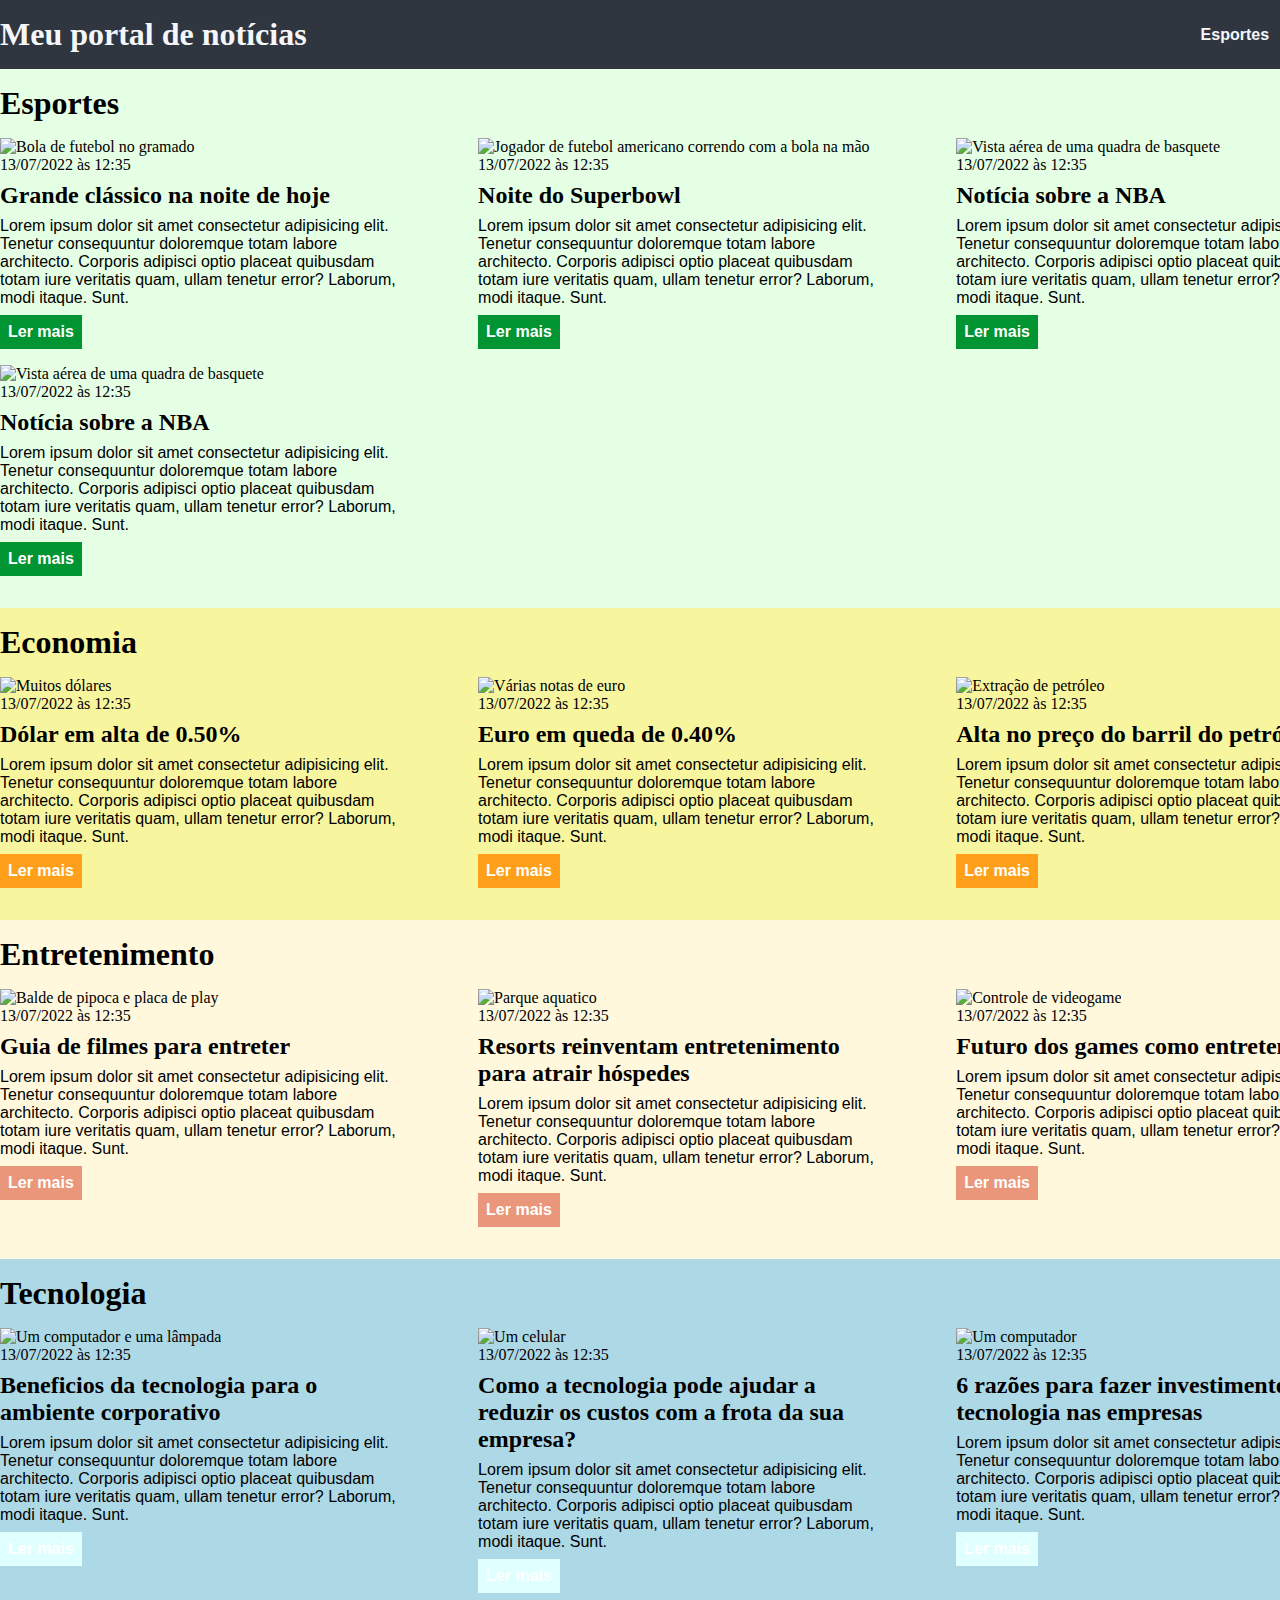
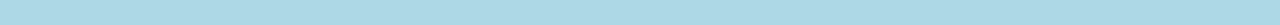
==== index.html @ 2c55f9af "exercicio_css" ====
<!DOCTYPE html>
<html lang="pt-BR">
<head>
    <meta charset="UTF-8">
    <meta http-equiv="X-UA-Compatible" content="IE=edge">
    <meta name="viewport" content="width=device-width, initial-scale=1.0">
    <title>Meu portal de notícias</title>
    <link rel="stylesheet" href="./main.css" />
</head>
<body>
    <header>
        <div class="container">
            <h1>Meu portal de notícias</h1>
        <nav>
            <ul>
                <li>
                    <a href="#sports" title="Ir para a seção de esportes">Esportes</a>
                </li>
                <li>
                    <a href="#economy" title="Ir para a seção de notícias">Economia</a>
                </li>
            </ul>
        </nav>
        </div>
    </header>
    <section id="sports">
        <div class="container">
            <h2>Esportes</h2>
        <div class="articles">
            <article>
                <img src="./imagens/futebol.jpg" alt="Bola de futebol no gramado" />
                <header>
                    <time class="creation-date">13/07/2022 às 12:35</time>
                </header>
                <h3>Grande clássico na noite de hoje</h3>
                <p>
                    Lorem ipsum dolor sit amet consectetur adipisicing elit. Tenetur consequuntur doloremque totam labore architecto. Corporis adipisci optio placeat quibusdam totam iure veritatis quam, ullam tenetur error? Laborum, modi itaque. Sunt.
                </p>
                <a href="#" title="Leia a notícia completa">Ler mais</a>
            </article>
            <article>
                <img src="./imagens/futebol-americano.jpg" alt="Jogador de futebol americano correndo com a bola na mão" />
                <header>
                    <time>13/07/2022 às 12:35</time>
                </header>
                <h3>Noite do Superbowl</h3>
                <p>
                    Lorem ipsum dolor sit amet consectetur adipisicing elit. Tenetur consequuntur doloremque totam labore architecto. Corporis adipisci optio placeat quibusdam totam iure veritatis quam, ullam tenetur error? Laborum, modi itaque. Sunt.
                </p>
                <a href="#" title="Leia a notícia completa">Ler mais</a>
            </article>
            <article>
                <img src="./imagens/basquete.jpg" title="Vista aérea de uma quadra de basquete" />
                <header>
                    <time>13/07/2022 às 12:35</time>
                </header>
                <h3>Notícia sobre a NBA</h3>
                <p>
                    Lorem ipsum dolor sit amet consectetur adipisicing elit. Tenetur consequuntur doloremque totam labore architecto. Corporis adipisci optio placeat quibusdam totam iure veritatis quam, ullam tenetur error? Laborum, modi itaque. Sunt.
                </p>
                <a href="#" title="Leia a notícia completa">Ler mais</a>
            </article>
            <article>
                <img src="./imagens/basquete.jpg" title="Vista aérea de uma quadra de basquete" />
                <header>
                    <time>13/07/2022 às 12:35</time>
                </header>
                <h3>Notícia sobre a NBA</h3>
                <p>
                    Lorem ipsum dolor sit amet consectetur adipisicing elit. Tenetur consequuntur doloremque totam labore architecto. Corporis adipisci optio placeat quibusdam totam iure veritatis quam, ullam tenetur error? Laborum, modi itaque. Sunt.
                </p>
                <a href="#" title="Leia a notícia completa">Ler mais</a>
            </article>
        </div>
        </div>
    </section>
    <section id="economy">
        <div class="container">
            <h2>Economia</h2>
        <div class="articles">
            <article>
                <img src="./imagens/dolares.jpg" alt="Muitos dólares" />
                <header>
                    <time>13/07/2022 às 12:35</time>
                </header>
                <h3>Dólar em alta de 0.50%</h3>
                <p>
                    Lorem ipsum dolor sit amet consectetur adipisicing elit. Tenetur consequuntur doloremque totam labore architecto. Corporis adipisci optio placeat quibusdam totam iure veritatis quam, ullam tenetur error? Laborum, modi itaque. Sunt.
                </p>
                <a href="#" title="Leia a notícia completa">Ler mais</a>
            </article>
            <article>
                <img src="./imagens/euro.jpg" alt="Várias notas de euro" />
                <header>
                    <time>13/07/2022 às 12:35</time>
                </header>
                <h3>Euro em queda de 0.40%</h3>
                <p>
                    Lorem ipsum dolor sit amet consectetur adipisicing elit. Tenetur consequuntur doloremque totam labore architecto. Corporis adipisci optio placeat quibusdam totam iure veritatis quam, ullam tenetur error? Laborum, modi itaque. Sunt.
                </p>
                <a href="#" title="Leia a notícia completa">Ler mais</a>
            </article>
            <article>
                <img src="./imagens/petroleo.jpg" alt="Extração de petróleo" />
                <header>
                    <time>13/07/2022 às 12:35</time>
                </header>
                <h3>Alta no preço do barril do petróleo</h3>
                <p>
                    Lorem ipsum dolor sit amet consectetur adipisicing elit. Tenetur consequuntur doloremque totam labore architecto. Corporis adipisci optio placeat quibusdam totam iure veritatis quam, ullam tenetur error? Laborum, modi itaque. Sunt.
                </p>
                <a href="#" title="Leia a notícia completa">Ler mais</a>
            </article>
        </div>
        </div>
    </section>
    <section id="entertainment">
        <div class="container">
            <h2>Entretenimento</h2>
        <div class="articles">
            <article>
                <img src="https://thumbs.dreamstime.com/b/filme-industria-do-%C3%B3cio-3501653.jpg" alt="Balde de pipoca e placa de play" />
                <header>
                    <time>13/07/2022 às 12:35</time>
                </header>
                <h3>Guia de filmes para entreter</h3>
                <p>
                    Lorem ipsum dolor sit amet consectetur adipisicing elit. Tenetur consequuntur doloremque totam labore architecto. Corporis adipisci optio placeat quibusdam totam iure veritatis quam, ullam tenetur error? Laborum, modi itaque. Sunt.
                </p>
                <a href="#" title="Leia a notícia completa">Ler mais</a>
            </article>
            <article>
                <img src="https://cdn2.revistahoteis.com.br/wp-content/uploads/2022/07/Foto-1-Waterslide.jpg" alt="Parque aquatico" />
                <header>
                    <time>13/07/2022 às 12:35</time>
                </header>
                <h3>Resorts reinventam entretenimento para atrair hóspedes</h3>
                <p>
                    Lorem ipsum dolor sit amet consectetur adipisicing elit. Tenetur consequuntur doloremque totam labore architecto. Corporis adipisci optio placeat quibusdam totam iure veritatis quam, ullam tenetur error? Laborum, modi itaque. Sunt.
                </p>
                <a href="#" title="Leia a notícia completa">Ler mais</a>
            </article>
            <article>
                <img src="https://www.engeplus.com.br/cache/noticia/0171/0171437/o-futuro-dos-games-como-entretenimento-os-jogos-nao-estao-apenas-aqui-e-agora.jpg?t=20220117112416" alt="Controle de videogame" />
                <header>
                    <time>13/07/2022 às 12:35</time>
                </header>
                <h3>Futuro dos games como entretenimento</h3>
                <p>
                    Lorem ipsum dolor sit amet consectetur adipisicing elit. Tenetur consequuntur doloremque totam labore architecto. Corporis adipisci optio placeat quibusdam totam iure veritatis quam, ullam tenetur error? Laborum, modi itaque. Sunt.
                </p>
                <a href="#" title="Leia a notícia completa">Ler mais</a>
            </article>
        </div>
        </div>
    </section>
    <section id="technology">
        <div class="container">
            <h2>Tecnologia</h2>
        <div class="articles">
            <article>
                <img src="https://cdn2.revistahoteis.com.br/wp-content/uploads/2022/07/Foto-1-Waterslide.jpg" alt="Um computador e uma lâmpada" />
                <header>
                    <time>13/07/2022 às 12:35</time>
                </header>
                <h3>Beneficios da tecnologia para o ambiente corporativo</h3>
                <p>
                    Lorem ipsum dolor sit amet consectetur adipisicing elit. Tenetur consequuntur doloremque totam labore architecto. Corporis adipisci optio placeat quibusdam totam iure veritatis quam, ullam tenetur error? Laborum, modi itaque. Sunt.
                </p>
                <a href="#" title="Leia a notícia completa">Ler mais</a>
            </article>
            <article>
                <img src="https://revlocfrotas.com/wp-content/uploads/2020/10/Soluc%CC%A7o%CC%83es-de-Tecnologia-da-Informac%CC%A7a%CC%83o-1080x675-1.jpg" alt="Um celular" />
                <header>
                    <time>13/07/2022 às 12:35</time>
                </header>
                <h3>Como a tecnologia pode ajudar a reduzir os custos com a frota da sua empresa?</h3>
                <p>
                    Lorem ipsum dolor sit amet consectetur adipisicing elit. Tenetur consequuntur doloremque totam labore architecto. Corporis adipisci optio placeat quibusdam totam iure veritatis quam, ullam tenetur error? Laborum, modi itaque. Sunt.
                </p>
                <a href="#" title="Leia a notícia completa">Ler mais</a>
            </article>
            <article>
                <img src="https://www.siteware.com.br/wp-content/webp-express/webp-images/doc-root/wp-content/uploads/2019/04/investimento-tecnologia-empresas.jpg.webp" alt="Um computador" />
                <header>
                    <time>13/07/2022 às 12:35</time>
                </header>
                <h3>6 razões para fazer investimento em tecnologia nas empresas</h3>
                <p>
                    Lorem ipsum dolor sit amet consectetur adipisicing elit. Tenetur consequuntur doloremque totam labore architecto. Corporis adipisci optio placeat quibusdam totam iure veritatis quam, ullam tenetur error? Laborum, modi itaque. Sunt.
                </p>
                <a href="#" title="Leia a notícia completa">Ler mais</a>
            </article>
        </div>
        </div>
    </section>
</body>
</html>
---- main.css ----
* {
    box-sizing: border-box;
    margin: 0;
    padding: 0;
}

body > header {
    background-color: #2f3640;
    padding: 16px 0;
    color: #f5f6fa;
}

header .container {
    display: flex;
    align-items: center;
    justify-content: space-between;
}

header li {
    display: inline;
    font-family:Arial, Helvetica, sans-serif;
    font-weight: bold;
    margin-left: 16px;
}

header li a {
    color: #f5f6fa;
    text-decoration: none;
}

.container {
    width: 1366px;
    margin: 0 auto;
}

.articles {
    display: flex;
    flex-wrap: wrap;
    justify-content: space-between;
}

.articles article img {
    /*height: 180px; */
    width: 100%;
}

.articles article {
    width: 30%;
}

section {
   padding: 16px 0; 
}

section h2,
.articles article {
    margin-bottom: 16px;
}

.articles article h3 {
    margin-top: 8px;
    margin-bottom: 8px;
}

.articles article a {
    background-color: #0000ff;
    color: #fff;
    padding: 8px;
    display: inline-block;
    text-decoration: none;
    font-weight: bold;
    margin-top: 8px;
}

.articles article a:hover {
    text-decoration: underline;
} 

.articles article p,
.articles article a {
    font-family: Arial, Helvetica, sans-serif;
}

.articles article h3 {
    font-size: 24px;
}

section h2 {
    font-size: 32px;
}

#sports {
    background-color: rgba(0, 255, 0, 0.1);
}

#sports .articles article a {
    background-color: #009432;
}

#economy {
    background-color: #f8f59f;
}

#economy .articles article a {
    background-color: #ff9f1a;
}

#entertainment {
    background-color: #fff8dc;
}

#entertainment .articles article a {
    background-color: rgba(233, 150, 122, 1);
}

#technology {
    background-color: #add8e6;
}

#technology .articles article a {
    background-color: rgba(224, 255, 255, 1);
}
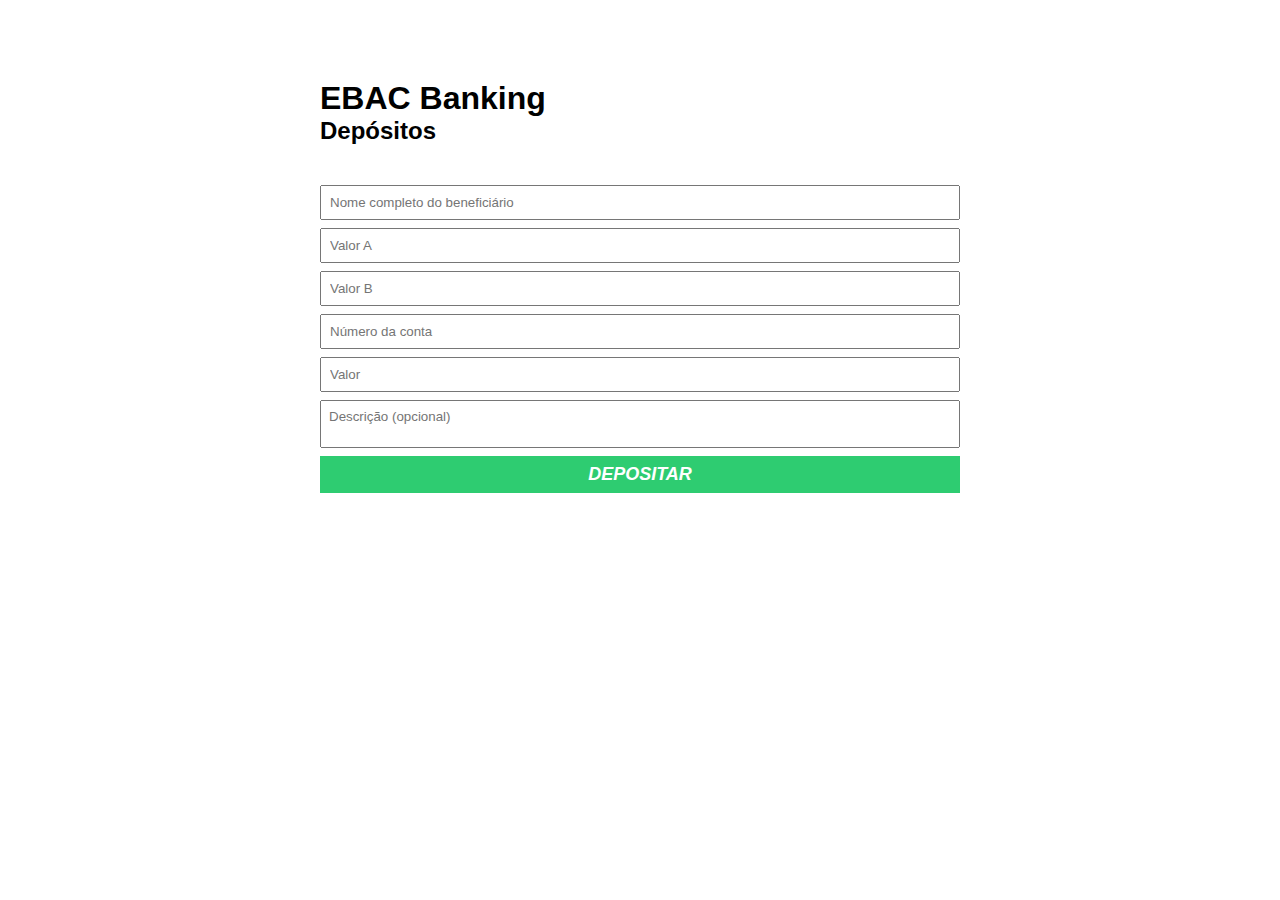
==== commit a79bd921: "exercicio_html_js" ====
--- a/index.html
+++ b/index.html
@@ -4,195 +4,27 @@
     <meta charset="UTF-8">
     <meta http-equiv="X-UA-Compatible" content="IE=edge">
     <meta name="viewport" content="width=device-width, initial-scale=1.0">
-    <title>Meu portal de notícias</title>
+    <title>HTML com JS</title>
     <link rel="stylesheet" href="./main.css" />
 </head>
 <body>
-    <header>
-        <div class="container">
-            <h1>Meu portal de notícias</h1>
-        <nav>
-            <ul>
-                <li>
-                    <a href="#sports" title="Ir para a seção de esportes">Esportes</a>
-                </li>
-                <li>
-                    <a href="#economy" title="Ir para a seção de notícias">Economia</a>
-                </li>
-            </ul>
-        </nav>
-        </div>
-    </header>
-    <section id="sports">
-        <div class="container">
-            <h2>Esportes</h2>
-        <div class="articles">
-            <article>
-                <img src="./imagens/futebol.jpg" alt="Bola de futebol no gramado" />
-                <header>
-                    <time class="creation-date">13/07/2022 às 12:35</time>
-                </header>
-                <h3>Grande clássico na noite de hoje</h3>
-                <p>
-                    Lorem ipsum dolor sit amet consectetur adipisicing elit. Tenetur consequuntur doloremque totam labore architecto. Corporis adipisci optio placeat quibusdam totam iure veritatis quam, ullam tenetur error? Laborum, modi itaque. Sunt.
-                </p>
-                <a href="#" title="Leia a notícia completa">Ler mais</a>
-            </article>
-            <article>
-                <img src="./imagens/futebol-americano.jpg" alt="Jogador de futebol americano correndo com a bola na mão" />
-                <header>
-                    <time>13/07/2022 às 12:35</time>
-                </header>
-                <h3>Noite do Superbowl</h3>
-                <p>
-                    Lorem ipsum dolor sit amet consectetur adipisicing elit. Tenetur consequuntur doloremque totam labore architecto. Corporis adipisci optio placeat quibusdam totam iure veritatis quam, ullam tenetur error? Laborum, modi itaque. Sunt.
-                </p>
-                <a href="#" title="Leia a notícia completa">Ler mais</a>
-            </article>
-            <article>
-                <img src="./imagens/basquete.jpg" title="Vista aérea de uma quadra de basquete" />
-                <header>
-                    <time>13/07/2022 às 12:35</time>
-                </header>
-                <h3>Notícia sobre a NBA</h3>
-                <p>
-                    Lorem ipsum dolor sit amet consectetur adipisicing elit. Tenetur consequuntur doloremque totam labore architecto. Corporis adipisci optio placeat quibusdam totam iure veritatis quam, ullam tenetur error? Laborum, modi itaque. Sunt.
-                </p>
-                <a href="#" title="Leia a notícia completa">Ler mais</a>
-            </article>
-            <article>
-                <img src="./imagens/basquete.jpg" title="Vista aérea de uma quadra de basquete" />
-                <header>
-                    <time>13/07/2022 às 12:35</time>
-                </header>
-                <h3>Notícia sobre a NBA</h3>
-                <p>
-                    Lorem ipsum dolor sit amet consectetur adipisicing elit. Tenetur consequuntur doloremque totam labore architecto. Corporis adipisci optio placeat quibusdam totam iure veritatis quam, ullam tenetur error? Laborum, modi itaque. Sunt.
-                </p>
-                <a href="#" title="Leia a notícia completa">Ler mais</a>
-            </article>
-        </div>
-        </div>
-    </section>
-    <section id="economy">
-        <div class="container">
-            <h2>Economia</h2>
-        <div class="articles">
-            <article>
-                <img src="./imagens/dolares.jpg" alt="Muitos dólares" />
-                <header>
-                    <time>13/07/2022 às 12:35</time>
-                </header>
-                <h3>Dólar em alta de 0.50%</h3>
-                <p>
-                    Lorem ipsum dolor sit amet consectetur adipisicing elit. Tenetur consequuntur doloremque totam labore architecto. Corporis adipisci optio placeat quibusdam totam iure veritatis quam, ullam tenetur error? Laborum, modi itaque. Sunt.
-                </p>
-                <a href="#" title="Leia a notícia completa">Ler mais</a>
-            </article>
-            <article>
-                <img src="./imagens/euro.jpg" alt="Várias notas de euro" />
-                <header>
-                    <time>13/07/2022 às 12:35</time>
-                </header>
-                <h3>Euro em queda de 0.40%</h3>
-                <p>
-                    Lorem ipsum dolor sit amet consectetur adipisicing elit. Tenetur consequuntur doloremque totam labore architecto. Corporis adipisci optio placeat quibusdam totam iure veritatis quam, ullam tenetur error? Laborum, modi itaque. Sunt.
-                </p>
-                <a href="#" title="Leia a notícia completa">Ler mais</a>
-            </article>
-            <article>
-                <img src="./imagens/petroleo.jpg" alt="Extração de petróleo" />
-                <header>
-                    <time>13/07/2022 às 12:35</time>
-                </header>
-                <h3>Alta no preço do barril do petróleo</h3>
-                <p>
-                    Lorem ipsum dolor sit amet consectetur adipisicing elit. Tenetur consequuntur doloremque totam labore architecto. Corporis adipisci optio placeat quibusdam totam iure veritatis quam, ullam tenetur error? Laborum, modi itaque. Sunt.
-                </p>
-                <a href="#" title="Leia a notícia completa">Ler mais</a>
-            </article>
-        </div>
-        </div>
-    </section>
-    <section id="entertainment">
-        <div class="container">
-            <h2>Entretenimento</h2>
-        <div class="articles">
-            <article>
-                <img src="https://thumbs.dreamstime.com/b/filme-industria-do-%C3%B3cio-3501653.jpg" alt="Balde de pipoca e placa de play" />
-                <header>
-                    <time>13/07/2022 às 12:35</time>
-                </header>
-                <h3>Guia de filmes para entreter</h3>
-                <p>
-                    Lorem ipsum dolor sit amet consectetur adipisicing elit. Tenetur consequuntur doloremque totam labore architecto. Corporis adipisci optio placeat quibusdam totam iure veritatis quam, ullam tenetur error? Laborum, modi itaque. Sunt.
-                </p>
-                <a href="#" title="Leia a notícia completa">Ler mais</a>
-            </article>
-            <article>
-                <img src="https://cdn2.revistahoteis.com.br/wp-content/uploads/2022/07/Foto-1-Waterslide.jpg" alt="Parque aquatico" />
-                <header>
-                    <time>13/07/2022 às 12:35</time>
-                </header>
-                <h3>Resorts reinventam entretenimento para atrair hóspedes</h3>
-                <p>
-                    Lorem ipsum dolor sit amet consectetur adipisicing elit. Tenetur consequuntur doloremque totam labore architecto. Corporis adipisci optio placeat quibusdam totam iure veritatis quam, ullam tenetur error? Laborum, modi itaque. Sunt.
-                </p>
-                <a href="#" title="Leia a notícia completa">Ler mais</a>
-            </article>
-            <article>
-                <img src="https://www.engeplus.com.br/cache/noticia/0171/0171437/o-futuro-dos-games-como-entretenimento-os-jogos-nao-estao-apenas-aqui-e-agora.jpg?t=20220117112416" alt="Controle de videogame" />
-                <header>
-                    <time>13/07/2022 às 12:35</time>
-                </header>
-                <h3>Futuro dos games como entretenimento</h3>
-                <p>
-                    Lorem ipsum dolor sit amet consectetur adipisicing elit. Tenetur consequuntur doloremque totam labore architecto. Corporis adipisci optio placeat quibusdam totam iure veritatis quam, ullam tenetur error? Laborum, modi itaque. Sunt.
-                </p>
-                <a href="#" title="Leia a notícia completa">Ler mais</a>
-            </article>
-        </div>
-        </div>
-    </section>
-    <section id="technology">
-        <div class="container">
-            <h2>Tecnologia</h2>
-        <div class="articles">
-            <article>
-                <img src="https://cdn2.revistahoteis.com.br/wp-content/uploads/2022/07/Foto-1-Waterslide.jpg" alt="Um computador e uma lâmpada" />
-                <header>
-                    <time>13/07/2022 às 12:35</time>
-                </header>
-                <h3>Beneficios da tecnologia para o ambiente corporativo</h3>
-                <p>
-                    Lorem ipsum dolor sit amet consectetur adipisicing elit. Tenetur consequuntur doloremque totam labore architecto. Corporis adipisci optio placeat quibusdam totam iure veritatis quam, ullam tenetur error? Laborum, modi itaque. Sunt.
-                </p>
-                <a href="#" title="Leia a notícia completa">Ler mais</a>
-            </article>
-            <article>
-                <img src="https://revlocfrotas.com/wp-content/uploads/2020/10/Soluc%CC%A7o%CC%83es-de-Tecnologia-da-Informac%CC%A7a%CC%83o-1080x675-1.jpg" alt="Um celular" />
-                <header>
-                    <time>13/07/2022 às 12:35</time>
-                </header>
-                <h3>Como a tecnologia pode ajudar a reduzir os custos com a frota da sua empresa?</h3>
-                <p>
-                    Lorem ipsum dolor sit amet consectetur adipisicing elit. Tenetur consequuntur doloremque totam labore architecto. Corporis adipisci optio placeat quibusdam totam iure veritatis quam, ullam tenetur error? Laborum, modi itaque. Sunt.
-                </p>
-                <a href="#" title="Leia a notícia completa">Ler mais</a>
-            </article>
-            <article>
-                <img src="https://www.siteware.com.br/wp-content/webp-express/webp-images/doc-root/wp-content/uploads/2019/04/investimento-tecnologia-empresas.jpg.webp" alt="Um computador" />
-                <header>
-                    <time>13/07/2022 às 12:35</time>
-                </header>
-                <h3>6 razões para fazer investimento em tecnologia nas empresas</h3>
-                <p>
-                    Lorem ipsum dolor sit amet consectetur adipisicing elit. Tenetur consequuntur doloremque totam labore architecto. Corporis adipisci optio placeat quibusdam totam iure veritatis quam, ullam tenetur error? Laborum, modi itaque. Sunt.
-                </p>
-                <a href="#" title="Leia a notícia completa">Ler mais</a>
-            </article>
-        </div>
-        </div>
-    </section>
+    <div class="container">
+        <h1>EBAC Banking</h1>
+        <h2>Depósitos</h2>
+        <form id="form-deposito">
+            <input type="text" id="nome-beneficiario" required placeholder="Nome completo do beneficiário" />
+            <p class="error-message" >
+                O nome precisa ser completo
+            </p>
+            <input type="number" id="valor-A" required placeholder="Valor A" />
+            <input type="number" id="valor-B" required placeholder="Valor B" />
+            <input type="number" id="numero-conta" required placeholder="Número da conta" />
+            <input type="number" id="valor-deposito" required placeholder="Valor" />
+            <textarea placeholder="Descrição (opcional)" id="descricao"></textarea>
+            <button id="btn-depositar" type="submit">Depositar</button>
+        </form>
+        <p class="success-message"></p>
+    </div>
+    <script src="./main.js"></script>
 </body>
 </html>--- a/main.css
+++ b/main.css
@@ -1,122 +1,64 @@
 * {
-    box-sizing: border-box;
     margin: 0;
     padding: 0;
+    box-sizing: border-box;
+    font-family: sans-serif;
 }
 
-body > header {
-    background-color: #2f3640;
-    padding: 16px 0;
-    color: #f5f6fa;
-}
-
-header .container {
-    display: flex;
-    align-items: center;
-    justify-content: space-between;
-}
-
-header li {
-    display: inline;
-    font-family:Arial, Helvetica, sans-serif;
-    font-weight: bold;
-    margin-left: 16px;
-}
-
-header li a {
-    color: #f5f6fa;
-    text-decoration: none;
+body {
 }
 
 .container {
-    width: 1366px;
-    margin: 0 auto;
-}
-
-.articles {
-    display: flex;
-    flex-wrap: wrap;
-    justify-content: space-between;
-}
-
-.articles article img {
-    /*height: 180px; */
+    margin: 80px auto;
+    max-width: 640px;
     width: 100%;
 }
 
-.articles article {
-    width: 30%;
+form {
+    margin-top: 40px;
 }
 
-section {
-   padding: 16px 0; 
+input, textarea, button {
+    display: block;
+    padding: 8px;
+    margin-bottom: 8px;
+    width: 100%;
+    resize: none;
 }
 
-section h2,
-.articles article {
-    margin-bottom: 16px;
+button {
+    background-color: #2ecc71;
+    border: none;
+    text-transform: uppercase;
+    color: #fff;
+    font-weight: bold;
+    font-size: 18px;
+    font-style: italic;
+    cursor: pointer;
 }
 
-.articles article h3 {
-    margin-top: 8px;
-    margin-bottom: 8px;
+button:hover {
+    background-color: #27ae60;
 }
 
-.articles article a {
-    background-color: #0000ff;
+.success-message {
+    background-color: #27ae60;
+    padding: 16px;
     color: #fff;
-    padding: 8px;
-    display: inline-block;
-    text-decoration: none;
-    font-weight: bold;
-    margin-top: 8px;
+    display: none;
 }
 
-.articles article a:hover {
-    text-decoration: underline;
-} 
-
-.articles article p,
-.articles article a {
-    font-family: Arial, Helvetica, sans-serif;
+.error-message {
+    font-size: 12px;
+    padding: 8px;
+    background-color: #ff0000;
+    color: #fff;
+    margin-bottom: 8px;
+    display: none;
 }
 
-.articles article h3 {
-    font-size: 24px;
-}
-
-section h2 {
-    font-size: 32px;
-}
-
-#sports {
-    background-color: rgba(0, 255, 0, 0.1);
-}
-
-#sports .articles article a {
-    background-color: #009432;
-}
-
-#economy {
-    background-color: #f8f59f;
-}
-
-#economy .articles article a {
-    background-color: #ff9f1a;
-}
-
-#entertainment {
-    background-color: #fff8dc;
-}
-
-#entertainment .articles article a {
-    background-color: rgba(233, 150, 122, 1);
-}
-
-#technology {
-    background-color: #add8e6;
-}
-
-#technology .articles article a {
-    background-color: rgba(224, 255, 255, 1);
+input.error {
+    color: #ff0000;
+    border-color: #ff0000;
+    outline-color: #ff0000;
 }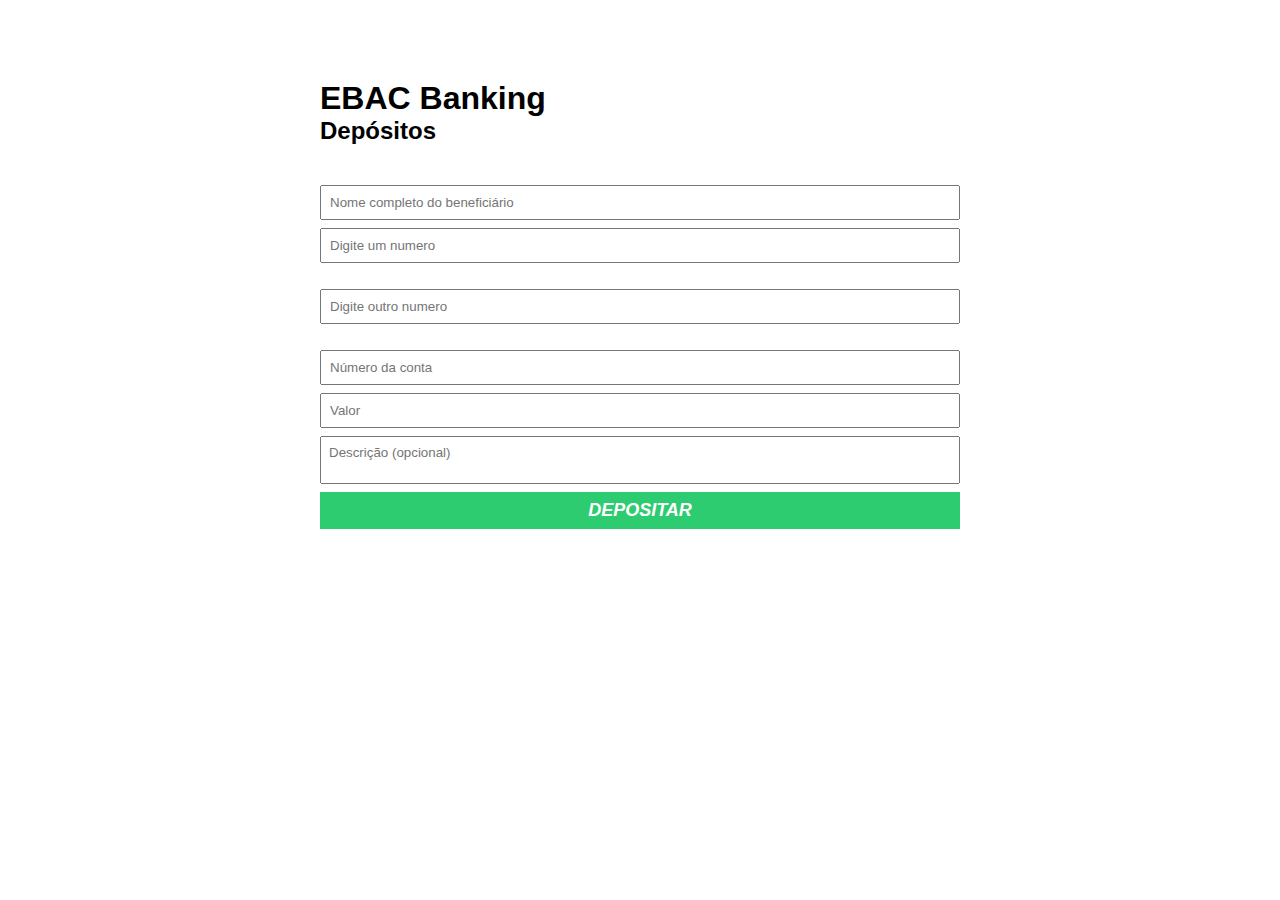
==== commit 521c6af4: "exercicio_html_js" ====
--- a/index.html
+++ b/index.html
@@ -16,12 +16,13 @@
             <p class="error-message" >
                 O nome precisa ser completo
             </p>
-            <input type="number" id="valor-A" required placeholder="Valor A" />
-            <input type="number" id="valor-B" required placeholder="Valor B" />
+            <input required placeholder="Digite um numero" type="number" name="campoA" id="numbera"> <br>
+            <input required placeholder="Digite outro numero" type="number" name="campoB" id="numberb"> <br>
             <input type="number" id="numero-conta" required placeholder="Número da conta" />
             <input type="number" id="valor-deposito" required placeholder="Valor" />
             <textarea placeholder="Descrição (opcional)" id="descricao"></textarea>
-            <button id="btn-depositar" type="submit">Depositar</button>
+            <button id="btn-depositar" type="submit" value="calcular" onclick="calcular0">Depositar</button>
+            <p id="res"></p>
         </form>
         <p class="success-message"></p>
     </div>
--- a/main.css
+++ b/main.css
@@ -3,9 +3,6 @@
     padding: 0;
     box-sizing: border-box;
     font-family: sans-serif;
-}
-
-body {
 }
 
 .container {
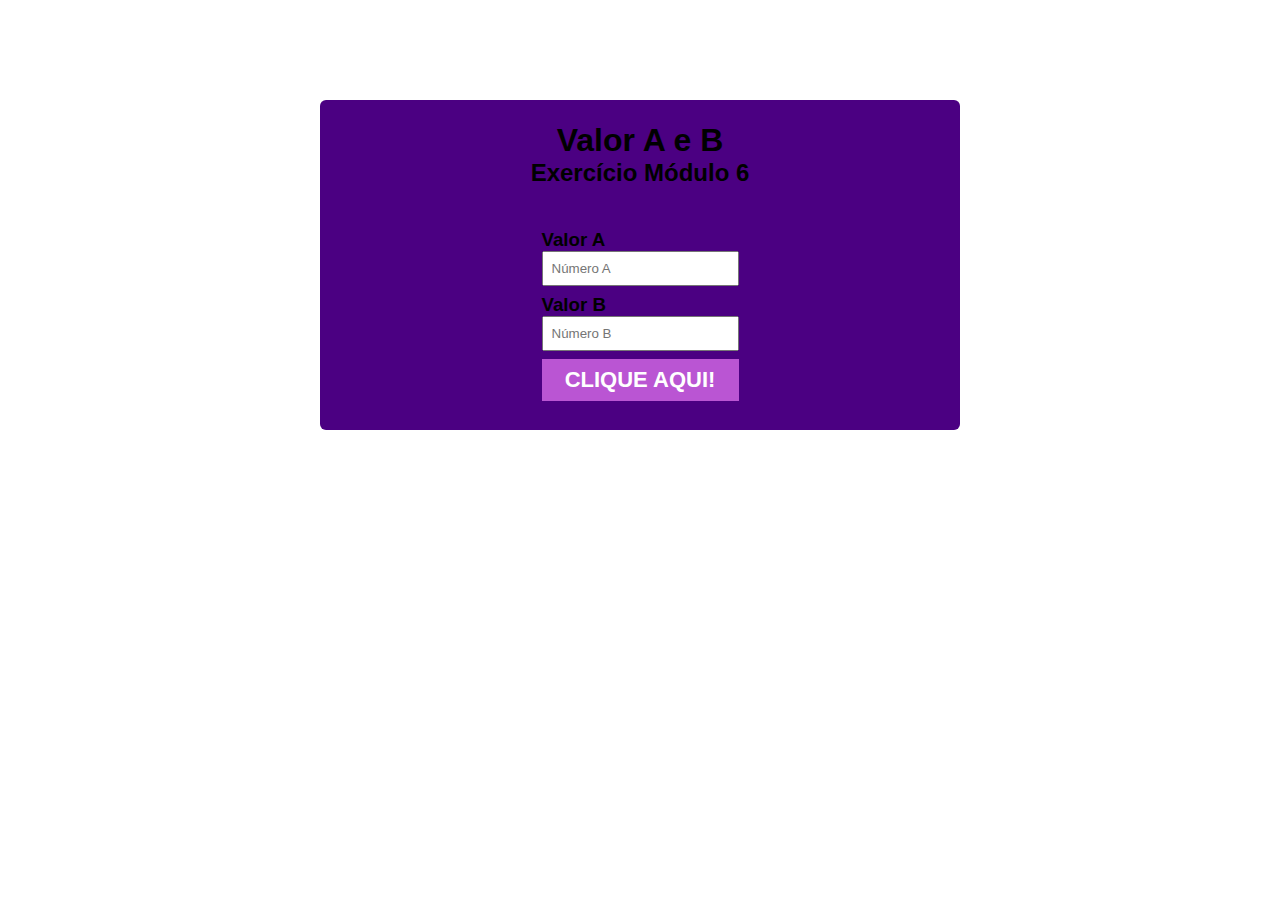
==== commit 7162d769: "exercicio_html_js" ====
--- a/index.html
+++ b/index.html
@@ -1,31 +1,36 @@
 <!DOCTYPE html>
-<html lang="pt-BR">
+<html lang="en">
 <head>
     <meta charset="UTF-8">
     <meta http-equiv="X-UA-Compatible" content="IE=edge">
     <meta name="viewport" content="width=device-width, initial-scale=1.0">
-    <title>HTML com JS</title>
-    <link rel="stylesheet" href="./main.css" />
+    <link rel="stylesheet" href="./main.css" >
+
+    <title>Exercício Módulo 6</title>
 </head>
 <body>
+
     <div class="container">
-        <h1>EBAC Banking</h1>
-        <h2>Depósitos</h2>
-        <form id="form-deposito">
-            <input type="text" id="nome-beneficiario" required placeholder="Nome completo do beneficiário" />
-            <p class="error-message" >
-                O nome precisa ser completo
-            </p>
-            <input required placeholder="Digite um numero" type="number" name="campoA" id="numbera"> <br>
-            <input required placeholder="Digite outro numero" type="number" name="campoB" id="numberb"> <br>
-            <input type="number" id="numero-conta" required placeholder="Número da conta" />
-            <input type="number" id="valor-deposito" required placeholder="Valor" />
-            <textarea placeholder="Descrição (opcional)" id="descricao"></textarea>
-            <button id="btn-depositar" type="submit" value="calcular" onclick="calcular0">Depositar</button>
-            <p id="res"></p>
-        </form>
-        <p class="success-message"></p>
+
+        <section class="dashb" id="dashb">
+
+            <h1>Valor A e B </h1>
+            <h2>Exercício Módulo 6</h2>
+            <form id="f-d">
+              <h3>Valor A</h3>
+                <input type="number" id="a" required placeholder="Número A" />
+                <h3>Valor B</h3>
+                <input type="number" id="b" required placeholder="Número B" />
+      
+                <button id="btn-depositar" type="submit">Clique Aqui!</button>
+            </form>
+
+        </section>
+ 
     </div>
+
+
+
     <script src="./main.js"></script>
 </body>
 </html>--- a/main.css
+++ b/main.css
@@ -1,18 +1,30 @@
 * {
+    font-family: Arial, Helvetica, sans-serif;
     margin: 0;
     padding: 0;
     box-sizing: border-box;
-    font-family: sans-serif;
 }
 
 .container {
-    margin: 80px auto;
+    margin: 100px auto;
     max-width: 640px;
     width: 100%;
 }
 
+.dashb {
+    width: 830px;
+    height: 330px;
+    background-color: #4b0082;
+    display: flex;
+    flex-direction: column;
+    align-items: center;
+    justify-content: center;
+    width: 100%;
+    border-radius: 6px;
+}
+
 form {
-    margin-top: 40px;
+    margin-top: 42px;
 }
 
 input, textarea, button {
@@ -24,38 +36,15 @@
 }
 
 button {
-    background-color: #2ecc71;
+    background-color: #ba55d3;
     border: none;
     text-transform: uppercase;
     color: #fff;
     font-weight: bold;
-    font-size: 18px;
-    font-style: italic;
+    font-size: 22px;
     cursor: pointer;
 }
 
 button:hover {
-    background-color: #27ae60;
-}
-
-.success-message {
-    background-color: #27ae60;
-    padding: 16px;
-    color: #fff;
-    display: none;
-}
-
-.error-message {
-    font-size: 12px;
-    padding: 8px;
-    background-color: #ff0000;
-    color: #fff;
-    margin-bottom: 8px;
-    display: none;
-}
-
-input.error {
-    color: #ff0000;
-    border-color: #ff0000;
-    outline-color: #ff0000;
+    background-color: #141a17;
 }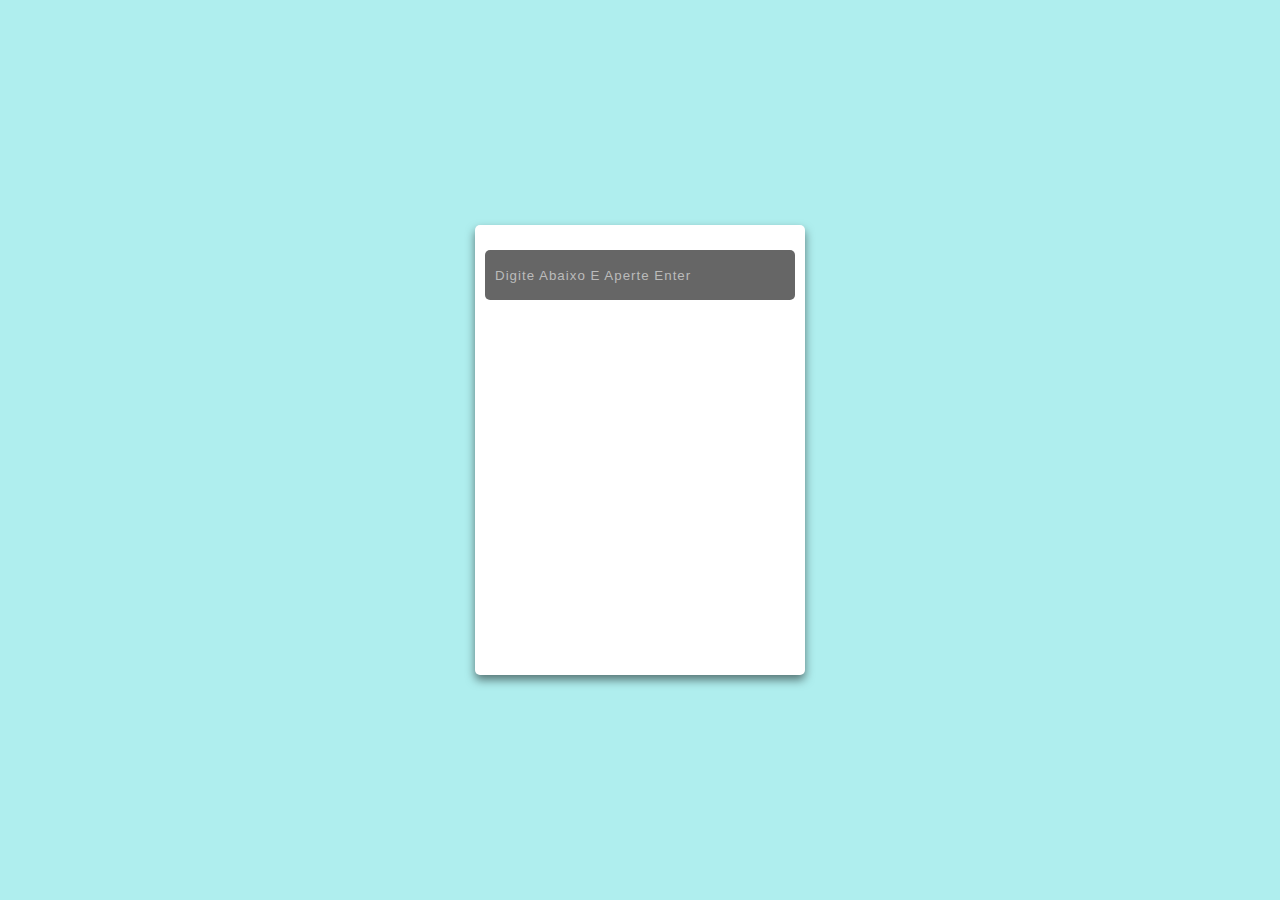
==== commit a3bca641: "exercicio_jquery" ====
--- a/index.html
+++ b/index.html
@@ -1,36 +1,22 @@
 <!DOCTYPE html>
 <html lang="en">
 <head>
-    <meta charset="UTF-8">
-    <meta http-equiv="X-UA-Compatible" content="IE=edge">
-    <meta name="viewport" content="width=device-width, initial-scale=1.0">
-    <link rel="stylesheet" href="./main.css" >
-
-    <title>Exercício Módulo 6</title>
-</head>
-<body>
-
-    <div class="container">
-
-        <section class="dashb" id="dashb">
-
-            <h1>Valor A e B </h1>
-            <h2>Exercício Módulo 6</h2>
-            <form id="f-d">
-              <h3>Valor A</h3>
-                <input type="number" id="a" required placeholder="Número A" />
-                <h3>Valor B</h3>
-                <input type="number" id="b" required placeholder="Número B" />
-      
-                <button id="btn-depositar" type="submit">Clique Aqui!</button>
-            </form>
-
+        <meta charset="UTF-8">
+        <meta http-equiv="X-UA-Compatible" content="IE=edge">
+        <meta name="viewport" content="width=device-width, initial-scale=1.0">
+        <link rel="stylesheet" href="./assets/libs/fontAwesome/css/all.min.css">
+        <link rel="stylesheet" href="./assets/styles/main.css">
+        <style media="screen"></style>
+        <title>Jquery</title>
+    </head>
+    <body>
+        <div class="container">
+            <input type="text" id="input" required placeholder="digite abaixo e aperte enter">
+            <section>
+            <ul></ul>
         </section>
- 
     </div>
-
-
-
-    <script src="./main.js"></script>
-</body>
+        <script src="./assets/libs/jquery.js"></script>
+        <script src="./assets/js/main.js"></script>
+    </body>
 </html>--- a/assets/libs/fontAwesome/css/all.min.css
+++ b/assets/libs/fontAwesome/css/all.min.css
@@ -0,0 +1,6 @@
+/*!
+ * Font Awesome Free 6.2.0 by @fontawesome - https://fontawesome.com
+ * License - https://fontawesome.com/license/free (Icons: CC BY 4.0, Fonts: SIL OFL 1.1, Code: MIT License)
+ * Copyright 2022 Fonticons, Inc.
+ */
+.fa{font-family:var(--fa-style-family,"Font Awesome 6 Free");font-weight:var(--fa-style,900)}.fa,.fa-brands,.fa-classic,.fa-regular,.fa-sharp,.fa-solid,.fab,.far,.fas{-moz-osx-font-smoothing:grayscale;-webkit-font-smoothing:antialiased;display:var(--fa-display,inline-block);font-style:normal;font-variant:normal;line-height:1;text-rendering:auto}.fa-classic,.fa-regular,.fa-solid,.far,.fas{font-family:"Font Awesome 6 Free"}.fa-brands,.fab{font-family:"Font Awesome 6 Brands"}.fa-1x{font-size:1em}.fa-2x{font-size:2em}.fa-3x{font-size:3em}.fa-4x{font-size:4em}.fa-5x{font-size:5em}.fa-6x{font-size:6em}.fa-7x{font-size:7em}.fa-8x{font-size:8em}.fa-9x{font-size:9em}.fa-10x{font-size:10em}.fa-2xs{font-size:.625em;line-height:.1em;vertical-align:.225em}.fa-xs{font-size:.75em;line-height:.08333em;vertical-align:.125em}.fa-sm{font-size:.875em;line-height:.07143em;vertical-align:.05357em}.fa-lg{font-size:1.25em;line-height:.05em;vertical-align:-.075em}.fa-xl{font-size:1.5em;line-height:.04167em;vertical-align:-.125em}.fa-2xl{font-size:2em;line-height:.03125em;vertical-align:-.1875em}.fa-fw{text-align:center;width:1.25em}.fa-ul{list-style-type:none;margin-left:var(--fa-li-margin,2.5em);padding-left:0}.fa-ul>li{position:relative}.fa-li{left:calc(var(--fa-li-width, 2em)*-1);position:absolute;text-align:center;width:var(--fa-li-width,2em);line-height:inherit}.fa-border{border-radius:var(--fa-border-radius,.1em);border:var(--fa-border-width,.08em) var(--fa-border-style,solid) var(--fa-border-color,#eee);padding:var(--fa-border-padding,.2em .25em .15em)}.fa-pull-left{float:left;margin-right:var(--fa-pull-margin,.3em)}.fa-pull-right{float:right;margin-left:var(--fa-pull-margin,.3em)}.fa-beat{-webkit-animation-name:fa-beat;animation-name:fa-beat;-webkit-animation-delay:var(--fa-animation-delay,0s);animation-delay:var(--fa-animation-delay,0s);-webkit-animation-direction:var(--fa-animation-direction,normal);animation-direction:var(--fa-animation-direction,normal);-webkit-animation-duration:var(--fa-animation-duration,1s);animation-duration:var(--fa-animation-duration,1s);-webkit-animation-iteration-count:var(--fa-animation-iteration-count,infinite);animation-iteration-count:var(--fa-animation-iteration-count,infinite);-webkit-animation-timing-function:var(--fa-animation-timing,ease-in-out);animation-timing-function:var(--fa-animation-timing,ease-in-out)}.fa-bounce{-webkit-animation-name:fa-bounce;animation-name:fa-bounce;-webkit-animation-delay:var(--fa-animation-delay,0s);animation-delay:var(--fa-animation-delay,0s);-webkit-animation-direction:var(--fa-animation-direction,normal);animation-direction:var(--fa-animation-direction,normal);-webkit-animation-duration:var(--fa-animation-duration,1s);animation-duration:var(--fa-animation-duration,1s);-webkit-animation-iteration-count:var(--fa-animation-iteration-count,infinite);animation-iteration-count:var(--fa-animation-iteration-count,infinite);-webkit-animation-timing-function:var(--fa-animation-timing,cubic-bezier(.28,.84,.42,1));animation-timing-function:var(--fa-animation-timing,cubic-bezier(.28,.84,.42,1))}.fa-fade{-webkit-animation-name:fa-fade;animation-name:fa-fade;-webkit-animation-iteration-count:var(--fa-animation-iteration-count,infinite);animation-iteration-count:var(--fa-animation-iteration-count,infinite);-webkit-animation-timing-function:var(--fa-animation-timing,cubic-bezier(.4,0,.6,1));animation-timing-function:var(--fa-animation-timing,cubic-bezier(.4,0,.6,1))}.fa-beat-fade,.fa-fade{-webkit-animation-delay:var(--fa-animation-delay,0s);animation-delay:var(--fa-animation-delay,0s);-webkit-animation-direction:var(--fa-animation-direction,normal);animation-direction:var(--fa-animation-direction,normal);-webkit-animation-duration:var(--fa-animation-duration,1s);animation-duration:var(--fa-animation-duration,1s)}.fa-beat-fade{-webkit-animation-name:fa-beat-fade;animation-name:fa-beat-fade;-webkit-animation-iteration-count:var(--fa-animation-iteration-count,infinite);animation-iteration-count:var(--fa-animation-iteration-count,infinite);-webkit-animation-timing-function:var(--fa-animation-timing,cubic-bezier(.4,0,.6,1));animation-timing-function:var(--fa-animation-timing,cubic-bezier(.4,0,.6,1))}.fa-flip{-webkit-animation-name:fa-flip;animation-name:fa-flip;-webkit-animation-delay:var(--fa-animation-delay,0s);animation-delay:var(--fa-animation-delay,0s);-webkit-animation-direction:var(--fa-animation-direction,normal);animation-direction:var(--fa-animation-direction,normal);-webkit-animation-duration:var(--fa-animation-duration,1s);animation-duration:var(--fa-animation-duration,1s);-webkit-animation-iteration-count:var(--fa-animation-iteration-count,infinite);animation-iteration-count:var(--fa-animation-iteration-count,infinite);-webkit-animation-timing-function:var(--fa-animation-timing,ease-in-out);animation-timing-function:var(--fa-animation-timing,ease-in-out)}.fa-shake{-webkit-animation-name:fa-shake;animation-name:fa-shake;-webkit-animation-duration:var(--fa-animation-duration,1s);animation-duration:var(--fa-animation-duration,1s);-webkit-animation-iteration-count:var(--fa-animation-iteration-count,infinite);animation-iteration-count:var(--fa-animation-iteration-count,infinite);-webkit-animation-timing-function:var(--fa-animation-timing,linear);animation-timing-function:var(--fa-animation-timing,linear)}.fa-shake,.fa-spin{-webkit-animation-delay:var(--fa-animation-delay,0s);animation-delay:var(--fa-animation-delay,0s);-webkit-animation-direction:var(--fa-animation-direction,normal);animation-direction:var(--fa-animation-direction,normal)}.fa-spin{-webkit-animation-name:fa-spin;animation-name:fa-spin;-webkit-animation-duration:var(--fa-animation-duration,2s);animation-duration:var(--fa-animation-duration,2s);-webkit-animation-iteration-count:var(--fa-animation-iteration-count,infinite);animation-iteration-count:var(--fa-animation-iteration-count,infinite);-webkit-animation-timing-function:var(--fa-animation-timing,linear);animation-timing-function:var(--fa-animation-timing,linear)}.fa-spin-reverse{--fa-animation-direction:reverse}.fa-pulse,.fa-spin-pulse{-webkit-animation-name:fa-spin;animation-name:fa-spin;-webkit-animation-direction:var(--fa-animation-direction,normal);animation-direction:var(--fa-animation-direction,normal);-webkit-animation-duration:var(--fa-animation-duration,1s);animation-duration:var(--fa-animation-duration,1s);-webkit-animation-iteration-count:var(--fa-animation-iteration-count,infinite);animation-iteration-count:var(--fa-animation-iteration-count,infinite);-webkit-animation-timing-function:var(--fa-animation-timing,steps(8));animation-timing-function:var(--fa-animation-timing,steps(8))}@media (prefers-reduced-motion:reduce){.fa-beat,.fa-beat-fade,.fa-bounce,.fa-fade,.fa-flip,.fa-pulse,.fa-shake,.fa-spin,.fa-spin-pulse{-webkit-animation-delay:-1ms;animation-delay:-1ms;-webkit-animation-duration:1ms;animation-duration:1ms;-webkit-animation-iteration-count:1;animation-iteration-count:1;transition-delay:0s;transition-duration:0s}}@-webkit-keyframes fa-beat{0%,90%{-webkit-transform:scale(1);transform:scale(1)}45%{-webkit-transform:scale(var(--fa-beat-scale,1.25));transform:scale(var(--fa-beat-scale,1.25))}}@keyframes fa-beat{0%,90%{-webkit-transform:scale(1);transform:scale(1)}45%{-webkit-transform:scale(var(--fa-beat-scale,1.25));transform:scale(var(--fa-beat-scale,1.25))}}@-webkit-keyframes fa-bounce{0%{-webkit-transform:scale(1) translateY(0);transform:scale(1) translateY(0)}10%{-webkit-transform:scale(var(--fa-bounce-start-scale-x,1.1),var(--fa-bounce-start-scale-y,.9)) translateY(0);transform:scale(var(--fa-bounce-start-scale-x,1.1),var(--fa-bounce-start-scale-y,.9)) translateY(0)}30%{-webkit-transform:scale(var(--fa-bounce-jump-scale-x,.9),var(--fa-bounce-jump-scale-y,1.1)) translateY(var(--fa-bounce-height,-.5em));transform:scale(var(--fa-bounce-jump-scale-x,.9),var(--fa-bounce-jump-scale-y,1.1)) translateY(var(--fa-bounce-height,-.5em))}50%{-webkit-transform:scale(var(--fa-bounce-land-scale-x,1.05),var(--fa-bounce-land-scale-y,.95)) translateY(0);transform:scale(var(--fa-bounce-land-scale-x,1.05),var(--fa-bounce-land-scale-y,.95)) translateY(0)}57%{-webkit-transform:scale(1) translateY(var(--fa-bounce-rebound,-.125em));transform:scale(1) translateY(var(--fa-bounce-rebound,-.125em))}64%{-webkit-transform:scale(1) translateY(0);transform:scale(1) translateY(0)}to{-webkit-transform:scale(1) translateY(0);transform:scale(1) translateY(0)}}@keyframes fa-bounce{0%{-webkit-transform:scale(1) translateY(0);transform:scale(1) translateY(0)}10%{-webkit-transform:scale(var(--fa-bounce-start-scale-x,1.1),var(--fa-bounce-start-scale-y,.9)) translateY(0);transform:scale(var(--fa-bounce-start-scale-x,1.1),var(--fa-bounce-start-scale-y,.9)) translateY(0)}30%{-webkit-transform:scale(var(--fa-bounce-jump-scale-x,.9),var(--fa-bounce-jump-scale-y,1.1)) translateY(var(--fa-bounce-height,-.5em));transform:scale(var(--fa-bounce-jump-scale-x,.9),var(--fa-bounce-jump-scale-y,1.1)) translateY(var(--fa-bounce-height,-.5em))}50%{-webkit-transform:scale(var(--fa-bounce-land-scale-x,1.05),var(--fa-bounce-land-scale-y,.95)) translateY(0);transform:scale(var(--fa-bounce-land-scale-x,1.05),var(--fa-bounce-land-scale-y,.95)) translateY(0)}57%{-webkit-transform:scale(1) translateY(var(--fa-bounce-rebound,-.125em));transform:scale(1) translateY(var(--fa-bounce-rebound,-.125em))}64%{-webkit-transform:scale(1) translateY(0);transform:scale(1) translateY(0)}to{-webkit-transform:scale(1) translateY(0);transform:scale(1) translateY(0)}}@-webkit-keyframes fa-fade{50%{opacity:var(--fa-fade-opacity,.4)}}@keyframes fa-fade{50%{opacity:var(--fa-fade-opacity,.4)}}@-webkit-keyframes fa-beat-fade{0%,to{opacity:var(--fa-beat-fade-opacity,.4);-webkit-transform:scale(1);transform:scale(1)}50%{opacity:1;-webkit-transform:scale(var(--fa-beat-fade-scale,1.125));transform:scale(var(--fa-beat-fade-scale,1.125))}}@keyframes fa-beat-fade{0%,to{opacity:var(--fa-beat-fade-opacity,.4);-webkit-transform:scale(1);transform:scale(1)}50%{opacity:1;-webkit-transform:scale(var(--fa-beat-fade-scale,1.125));transform:scale(var(--fa-beat-fade-scale,1.125))}}@-webkit-keyframes fa-flip{50%{-webkit-transform:rotate3d(var(--fa-flip-x,0),var(--fa-flip-y,1),var(--fa-flip-z,0),var(--fa-flip-angle,-180deg));transform:rotate3d(var(--fa-flip-x,0),var(--fa-flip-y,1),var(--fa-flip-z,0),var(--fa-flip-angle,-180deg))}}@keyframes fa-flip{50%{-webkit-transform:rotate3d(var(--fa-flip-x,0),var(--fa-flip-y,1),var(--fa-flip-z,0),var(--fa-flip-angle,-180deg));transform:rotate3d(var(--fa-flip-x,0),var(--fa-flip-y,1),var(--fa-flip-z,0),var(--fa-flip-angle,-180deg))}}@-webkit-keyframes fa-shake{0%{-webkit-transform:rotate(-15deg);transform:rotate(-15deg)}4%{-webkit-transform:rotate(15deg);transform:rotate(15deg)}8%,24%{-webkit-transform:rotate(-18deg);transform:rotate(-18deg)}12%,28%{-webkit-transform:rotate(18deg);transform:rotate(18deg)}16%{-webkit-transform:rotate(-22deg);transform:rotate(-22deg)}20%{-webkit-transform:rotate(22deg);transform:rotate(22deg)}32%{-webkit-transform:rotate(-12deg);transform:rotate(-12deg)}36%{-webkit-transform:rotate(12deg);transform:rotate(12deg)}40%,to{-webkit-transform:rotate(0deg);transform:rotate(0deg)}}@keyframes fa-shake{0%{-webkit-transform:rotate(-15deg);transform:rotate(-15deg)}4%{-webkit-transform:rotate(15deg);transform:rotate(15deg)}8%,24%{-webkit-transform:rotate(-18deg);transform:rotate(-18deg)}12%,28%{-webkit-transform:rotate(18deg);transform:rotate(18deg)}16%{-webkit-transform:rotate(-22deg);transform:rotate(-22deg)}20%{-webkit-transform:rotate(22deg);transform:rotate(22deg)}32%{-webkit-transform:rotate(-12deg);transform:rotate(-12deg)}36%{-webkit-transform:rotate(12deg);transform:rotate(12deg)}40%,to{-webkit-transform:rotate(0deg);transform:rotate(0deg)}}@-webkit-keyframes fa-spin{0%{-webkit-transform:rotate(0deg);transform:rotate(0deg)}to{-webkit-transform:rotate(1turn);transform:rotate(1turn)}}@keyframes fa-spin{0%{-webkit-transform:rotate(0deg);transform:rotate(0deg)}to{-webkit-transform:rotate(1turn);transform:rotate(1turn)}}.fa-rotate-90{-webkit-transform:rotate(90deg);transform:rotate(90deg)}.fa-rotate-180{-webkit-transform:rotate(180deg);transform:rotate(180deg)}.fa-rotate-270{-webkit-transform:rotate(270deg);transform:rotate(270deg)}.fa-flip-horizontal{-webkit-transform:scaleX(-1);transform:scaleX(-1)}.fa-flip-vertical{-webkit-transform:scaleY(-1);transform:scaleY(-1)}.fa-flip-both,.fa-flip-horizontal.fa-flip-vertical{-webkit-transform:scale(-1);transform:scale(-1)}.fa-rotate-by{-webkit-transform:rotate(var(--fa-rotate-angle,none));transform:rotate(var(--fa-rotate-angle,none))}.fa-stack{display:inline-block;height:2em;line-height:2em;position:relative;vertical-align:middle;width:2.5em}.fa-stack-1x,.fa-stack-2x{left:0;position:absolute;text-align:center;width:100%;z-index:var(--fa-stack-z-index,auto)}.fa-stack-1x{line-height:inherit}.fa-stack-2x{font-size:2em}.fa-inverse{color:var(--fa-inverse,#fff)}.fa-0:before{content:"\30"}.fa-1:before{content:"\31"}.fa-2:before{content:"\32"}.fa-3:before{content:"\33"}.fa-4:before{content:"\34"}.fa-5:before{content:"\35"}.fa-6:before{content:"\36"}.fa-7:before{content:"\37"}.fa-8:before{content:"\38"}.fa-9:before{content:"\39"}.fa-fill-drip:before{content:"\f576"}.fa-arrows-to-circle:before{content:"\e4bd"}.fa-chevron-circle-right:before,.fa-circle-chevron-right:before{content:"\f138"}.fa-at:before{content:"\40"}.fa-trash-alt:before,.fa-trash-can:before{content:"\f2ed"}.fa-text-height:before{content:"\f034"}.fa-user-times:before,.fa-user-xmark:before{content:"\f235"}.fa-stethoscope:before{content:"\f0f1"}.fa-comment-alt:before,.fa-message:before{content:"\f27a"}.fa-info:before{content:"\f129"}.fa-compress-alt:before,.fa-down-left-and-up-right-to-center:before{content:"\f422"}.fa-explosion:before{content:"\e4e9"}.fa-file-alt:before,.fa-file-lines:before,.fa-file-text:before{content:"\f15c"}.fa-wave-square:before{content:"\f83e"}.fa-ring:before{content:"\f70b"}.fa-building-un:before{content:"\e4d9"}.fa-dice-three:before{content:"\f527"}.fa-calendar-alt:before,.fa-calendar-days:before{content:"\f073"}.fa-anchor-circle-check:before{content:"\e4aa"}.fa-building-circle-arrow-right:before{content:"\e4d1"}.fa-volleyball-ball:before,.fa-volleyball:before{content:"\f45f"}.fa-arrows-up-to-line:before{content:"\e4c2"}.fa-sort-desc:before,.fa-sort-down:before{content:"\f0dd"}.fa-circle-minus:before,.fa-minus-circle:before{content:"\f056"}.fa-door-open:before{content:"\f52b"}.fa-right-from-bracket:before,.fa-sign-out-alt:before{content:"\f2f5"}.fa-atom:before{content:"\f5d2"}.fa-soap:before{content:"\e06e"}.fa-heart-music-camera-bolt:before,.fa-icons:before{content:"\f86d"}.fa-microphone-alt-slash:before,.fa-microphone-lines-slash:before{content:"\f539"}.fa-bridge-circle-check:before{content:"\e4c9"}.fa-pump-medical:before{content:"\e06a"}.fa-fingerprint:before{content:"\f577"}.fa-hand-point-right:before{content:"\f0a4"}.fa-magnifying-glass-location:before,.fa-search-location:before{content:"\f689"}.fa-forward-step:before,.fa-step-forward:before{content:"\f051"}.fa-face-smile-beam:before,.fa-smile-beam:before{content:"\f5b8"}.fa-flag-checkered:before{content:"\f11e"}.fa-football-ball:before,.fa-football:before{content:"\f44e"}.fa-school-circle-exclamation:before{content:"\e56c"}.fa-crop:before{content:"\f125"}.fa-angle-double-down:before,.fa-angles-down:before{content:"\f103"}.fa-users-rectangle:before{content:"\e594"}.fa-people-roof:before{content:"\e537"}.fa-people-line:before{content:"\e534"}.fa-beer-mug-empty:before,.fa-beer:before{content:"\f0fc"}.fa-diagram-predecessor:before{content:"\e477"}.fa-arrow-up-long:before,.fa-long-arrow-up:before{content:"\f176"}.fa-burn:before,.fa-fire-flame-simple:before{content:"\f46a"}.fa-male:before,.fa-person:before{content:"\f183"}.fa-laptop:before{content:"\f109"}.fa-file-csv:before{content:"\f6dd"}.fa-menorah:before{content:"\f676"}.fa-truck-plane:before{content:"\e58f"}.fa-record-vinyl:before{content:"\f8d9"}.fa-face-grin-stars:before,.fa-grin-stars:before{content:"\f587"}.fa-bong:before{content:"\f55c"}.fa-pastafarianism:before,.fa-spaghetti-monster-flying:before{content:"\f67b"}.fa-arrow-down-up-across-line:before{content:"\e4af"}.fa-spoon:before,.fa-utensil-spoon:before{content:"\f2e5"}.fa-jar-wheat:before{content:"\e517"}.fa-envelopes-bulk:before,.fa-mail-bulk:before{content:"\f674"}.fa-file-circle-exclamation:before{content:"\e4eb"}.fa-circle-h:before,.fa-hospital-symbol:before{content:"\f47e"}.fa-pager:before{content:"\f815"}.fa-address-book:before,.fa-contact-book:before{content:"\f2b9"}.fa-strikethrough:before{content:"\f0cc"}.fa-k:before{content:"\4b"}.fa-landmark-flag:before{content:"\e51c"}.fa-pencil-alt:before,.fa-pencil:before{content:"\f303"}.fa-backward:before{content:"\f04a"}.fa-caret-right:before{content:"\f0da"}.fa-comments:before{content:"\f086"}.fa-file-clipboard:before,.fa-paste:before{content:"\f0ea"}.fa-code-pull-request:before{content:"\e13c"}.fa-clipboard-list:before{content:"\f46d"}.fa-truck-loading:before,.fa-truck-ramp-box:before{content:"\f4de"}.fa-user-check:before{content:"\f4fc"}.fa-vial-virus:before{content:"\e597"}.fa-sheet-plastic:before{content:"\e571"}.fa-blog:before{content:"\f781"}.fa-user-ninja:before{content:"\f504"}.fa-person-arrow-up-from-line:before{content:"\e539"}.fa-scroll-torah:before,.fa-torah:before{content:"\f6a0"}.fa-broom-ball:before,.fa-quidditch-broom-ball:before,.fa-quidditch:before{content:"\f458"}.fa-toggle-off:before{content:"\f204"}.fa-archive:before,.fa-box-archive:before{content:"\f187"}.fa-person-drowning:before{content:"\e545"}.fa-arrow-down-9-1:before,.fa-sort-numeric-desc:before,.fa-sort-numeric-down-alt:before{content:"\f886"}.fa-face-grin-tongue-squint:before,.fa-grin-tongue-squint:before{content:"\f58a"}.fa-spray-can:before{content:"\f5bd"}.fa-truck-monster:before{content:"\f63b"}.fa-w:before{content:"\57"}.fa-earth-africa:before,.fa-globe-africa:before{content:"\f57c"}.fa-rainbow:before{content:"\f75b"}.fa-circle-notch:before{content:"\f1ce"}.fa-tablet-alt:before,.fa-tablet-screen-button:before{content:"\f3fa"}.fa-paw:before{content:"\f1b0"}.fa-cloud:before{content:"\f0c2"}.fa-trowel-bricks:before{content:"\e58a"}.fa-face-flushed:before,.fa-flushed:before{content:"\f579"}.fa-hospital-user:before{content:"\f80d"}.fa-tent-arrow-left-right:before{content:"\e57f"}.fa-gavel:before,.fa-legal:before{content:"\f0e3"}.fa-binoculars:before{content:"\f1e5"}.fa-microphone-slash:before{content:"\f131"}.fa-box-tissue:before{content:"\e05b"}.fa-motorcycle:before{content:"\f21c"}.fa-bell-concierge:before,.fa-concierge-bell:before{content:"\f562"}.fa-pen-ruler:before,.fa-pencil-ruler:before{content:"\f5ae"}.fa-people-arrows-left-right:before,.fa-people-arrows:before{content:"\e068"}.fa-mars-and-venus-burst:before{content:"\e523"}.fa-caret-square-right:before,.fa-square-caret-right:before{content:"\f152"}.fa-cut:before,.fa-scissors:before{content:"\f0c4"}.fa-sun-plant-wilt:before{content:"\e57a"}.fa-toilets-portable:before{content:"\e584"}.fa-hockey-puck:before{content:"\f453"}.fa-table:before{content:"\f0ce"}.fa-magnifying-glass-arrow-right:before{content:"\e521"}.fa-digital-tachograph:before,.fa-tachograph-digital:before{content:"\f566"}.fa-users-slash:before{content:"\e073"}.fa-clover:before{content:"\e139"}.fa-mail-reply:before,.fa-reply:before{content:"\f3e5"}.fa-star-and-crescent:before{content:"\f699"}.fa-house-fire:before{content:"\e50c"}.fa-minus-square:before,.fa-square-minus:before{content:"\f146"}.fa-helicopter:before{content:"\f533"}.fa-compass:before{content:"\f14e"}.fa-caret-square-down:before,.fa-square-caret-down:before{content:"\f150"}.fa-file-circle-question:before{content:"\e4ef"}.fa-laptop-code:before{content:"\f5fc"}.fa-swatchbook:before{content:"\f5c3"}.fa-prescription-bottle:before{content:"\f485"}.fa-bars:before,.fa-navicon:before{content:"\f0c9"}.fa-people-group:before{content:"\e533"}.fa-hourglass-3:before,.fa-hourglass-end:before{content:"\f253"}.fa-heart-broken:before,.fa-heart-crack:before{content:"\f7a9"}.fa-external-link-square-alt:before,.fa-square-up-right:before{content:"\f360"}.fa-face-kiss-beam:before,.fa-kiss-beam:before{content:"\f597"}.fa-film:before{content:"\f008"}.fa-ruler-horizontal:before{content:"\f547"}.fa-people-robbery:before{content:"\e536"}.fa-lightbulb:before{content:"\f0eb"}.fa-caret-left:before{content:"\f0d9"}.fa-circle-exclamation:before,.fa-exclamation-circle:before{content:"\f06a"}.fa-school-circle-xmark:before{content:"\e56d"}.fa-arrow-right-from-bracket:before,.fa-sign-out:before{content:"\f08b"}.fa-chevron-circle-down:before,.fa-circle-chevron-down:before{content:"\f13a"}.fa-unlock-alt:before,.fa-unlock-keyhole:before{content:"\f13e"}.fa-cloud-showers-heavy:before{content:"\f740"}.fa-headphones-alt:before,.fa-headphones-simple:before{content:"\f58f"}.fa-sitemap:before{content:"\f0e8"}.fa-circle-dollar-to-slot:before,.fa-donate:before{content:"\f4b9"}.fa-memory:before{content:"\f538"}.fa-road-spikes:before{content:"\e568"}.fa-fire-burner:before{content:"\e4f1"}.fa-flag:before{content:"\f024"}.fa-hanukiah:before{content:"\f6e6"}.fa-feather:before{content:"\f52d"}.fa-volume-down:before,.fa-volume-low:before{content:"\f027"}.fa-comment-slash:before{content:"\f4b3"}.fa-cloud-sun-rain:before{content:"\f743"}.fa-compress:before{content:"\f066"}.fa-wheat-alt:before,.fa-wheat-awn:before{content:"\e2cd"}.fa-ankh:before{content:"\f644"}.fa-hands-holding-child:before{content:"\e4fa"}.fa-asterisk:before{content:"\2a"}.fa-check-square:before,.fa-square-check:before{content:"\f14a"}.fa-peseta-sign:before{content:"\e221"}.fa-header:before,.fa-heading:before{content:"\f1dc"}.fa-ghost:before{content:"\f6e2"}.fa-list-squares:before,.fa-list:before{content:"\f03a"}.fa-phone-square-alt:before,.fa-square-phone-flip:before{content:"\f87b"}.fa-cart-plus:before{content:"\f217"}.fa-gamepad:before{content:"\f11b"}.fa-circle-dot:before,.fa-dot-circle:before{content:"\f192"}.fa-dizzy:before,.fa-face-dizzy:before{content:"\f567"}.fa-egg:before{content:"\f7fb"}.fa-house-medical-circle-xmark:before{content:"\e513"}.fa-campground:before{content:"\f6bb"}.fa-folder-plus:before{content:"\f65e"}.fa-futbol-ball:before,.fa-futbol:before,.fa-soccer-ball:before{content:"\f1e3"}.fa-paint-brush:before,.fa-paintbrush:before{content:"\f1fc"}.fa-lock:before{content:"\f023"}.fa-gas-pump:before{content:"\f52f"}.fa-hot-tub-person:before,.fa-hot-tub:before{content:"\f593"}.fa-map-location:before,.fa-map-marked:before{content:"\f59f"}.fa-house-flood-water:before{content:"\e50e"}.fa-tree:before{content:"\f1bb"}.fa-bridge-lock:before{content:"\e4cc"}.fa-sack-dollar:before{content:"\f81d"}.fa-edit:before,.fa-pen-to-square:before{content:"\f044"}.fa-car-side:before{content:"\f5e4"}.fa-share-alt:before,.fa-share-nodes:before{content:"\f1e0"}.fa-heart-circle-minus:before{content:"\e4ff"}.fa-hourglass-2:before,.fa-hourglass-half:before{content:"\f252"}.fa-microscope:before{content:"\f610"}.fa-sink:before{content:"\e06d"}.fa-bag-shopping:before,.fa-shopping-bag:before{content:"\f290"}.fa-arrow-down-z-a:before,.fa-sort-alpha-desc:before,.fa-sort-alpha-down-alt:before{content:"\f881"}.fa-mitten:before{content:"\f7b5"}.fa-person-rays:before{content:"\e54d"}.fa-users:before{content:"\f0c0"}.fa-eye-slash:before{content:"\f070"}.fa-flask-vial:before{content:"\e4f3"}.fa-hand-paper:before,.fa-hand:before{content:"\f256"}.fa-om:before{content:"\f679"}.fa-worm:before{content:"\e599"}.fa-house-circle-xmark:before{content:"\e50b"}.fa-plug:before{content:"\f1e6"}.fa-chevron-up:before{content:"\f077"}.fa-hand-spock:before{content:"\f259"}.fa-stopwatch:before{content:"\f2f2"}.fa-face-kiss:before,.fa-kiss:before{content:"\f596"}.fa-bridge-circle-xmark:before{content:"\e4cb"}.fa-face-grin-tongue:before,.fa-grin-tongue:before{content:"\f589"}.fa-chess-bishop:before{content:"\f43a"}.fa-face-grin-wink:before,.fa-grin-wink:before{content:"\f58c"}.fa-deaf:before,.fa-deafness:before,.fa-ear-deaf:before,.fa-hard-of-hearing:before{content:"\f2a4"}.fa-road-circle-check:before{content:"\e564"}.fa-dice-five:before{content:"\f523"}.fa-rss-square:before,.fa-square-rss:before{content:"\f143"}.fa-land-mine-on:before{content:"\e51b"}.fa-i-cursor:before{content:"\f246"}.fa-stamp:before{content:"\f5bf"}.fa-stairs:before{content:"\e289"}.fa-i:before{content:"\49"}.fa-hryvnia-sign:before,.fa-hryvnia:before{content:"\f6f2"}.fa-pills:before{content:"\f484"}.fa-face-grin-wide:before,.fa-grin-alt:before{content:"\f581"}.fa-tooth:before{content:"\f5c9"}.fa-v:before{content:"\56"}.fa-bicycle:before{content:"\f206"}.fa-rod-asclepius:before,.fa-rod-snake:before,.fa-staff-aesculapius:before,.fa-staff-snake:before{content:"\e579"}.fa-head-side-cough-slash:before{content:"\e062"}.fa-ambulance:before,.fa-truck-medical:before{content:"\f0f9"}.fa-wheat-awn-circle-exclamation:before{content:"\e598"}.fa-snowman:before{content:"\f7d0"}.fa-mortar-pestle:before{content:"\f5a7"}.fa-road-barrier:before{content:"\e562"}.fa-school:before{content:"\f549"}.fa-igloo:before{content:"\f7ae"}.fa-joint:before{content:"\f595"}.fa-angle-right:before{content:"\f105"}.fa-horse:before{content:"\f6f0"}.fa-q:before{content:"\51"}.fa-g:before{content:"\47"}.fa-notes-medical:before{content:"\f481"}.fa-temperature-2:before,.fa-temperature-half:before,.fa-thermometer-2:before,.fa-thermometer-half:before{content:"\f2c9"}.fa-dong-sign:before{content:"\e169"}.fa-capsules:before{content:"\f46b"}.fa-poo-bolt:before,.fa-poo-storm:before{content:"\f75a"}.fa-face-frown-open:before,.fa-frown-open:before{content:"\f57a"}.fa-hand-point-up:before{content:"\f0a6"}.fa-money-bill:before{content:"\f0d6"}.fa-bookmark:before{content:"\f02e"}.fa-align-justify:before{content:"\f039"}.fa-umbrella-beach:before{content:"\f5ca"}.fa-helmet-un:before{content:"\e503"}.fa-bullseye:before{content:"\f140"}.fa-bacon:before{content:"\f7e5"}.fa-hand-point-down:before{content:"\f0a7"}.fa-arrow-up-from-bracket:before{content:"\e09a"}.fa-folder-blank:before,.fa-folder:before{content:"\f07b"}.fa-file-medical-alt:before,.fa-file-waveform:before{content:"\f478"}.fa-radiation:before{content:"\f7b9"}.fa-chart-simple:before{content:"\e473"}.fa-mars-stroke:before{content:"\f229"}.fa-vial:before{content:"\f492"}.fa-dashboard:before,.fa-gauge-med:before,.fa-gauge:before,.fa-tachometer-alt-average:before{content:"\f624"}.fa-magic-wand-sparkles:before,.fa-wand-magic-sparkles:before{content:"\e2ca"}.fa-e:before{content:"\45"}.fa-pen-alt:before,.fa-pen-clip:before{content:"\f305"}.fa-bridge-circle-exclamation:before{content:"\e4ca"}.fa-user:before{content:"\f007"}.fa-school-circle-check:before{content:"\e56b"}.fa-dumpster:before{content:"\f793"}.fa-shuttle-van:before,.fa-van-shuttle:before{content:"\f5b6"}.fa-building-user:before{content:"\e4da"}.fa-caret-square-left:before,.fa-square-caret-left:before{content:"\f191"}.fa-highlighter:before{content:"\f591"}.fa-key:before{content:"\f084"}.fa-bullhorn:before{content:"\f0a1"}.fa-globe:before{content:"\f0ac"}.fa-synagogue:before{content:"\f69b"}.fa-person-half-dress:before{content:"\e548"}.fa-road-bridge:before{content:"\e563"}.fa-location-arrow:before{content:"\f124"}.fa-c:before{content:"\43"}.fa-tablet-button:before{content:"\f10a"}.fa-building-lock:before{content:"\e4d6"}.fa-pizza-slice:before{content:"\f818"}.fa-money-bill-wave:before{content:"\f53a"}.fa-area-chart:before,.fa-chart-area:before{content:"\f1fe"}.fa-house-flag:before{content:"\e50d"}.fa-person-circle-minus:before{content:"\e540"}.fa-ban:before,.fa-cancel:before{content:"\f05e"}.fa-camera-rotate:before{content:"\e0d8"}.fa-air-freshener:before,.fa-spray-can-sparkles:before{content:"\f5d0"}.fa-star:before{content:"\f005"}.fa-repeat:before{content:"\f363"}.fa-cross:before{content:"\f654"}.fa-box:before{content:"\f466"}.fa-venus-mars:before{content:"\f228"}.fa-arrow-pointer:before,.fa-mouse-pointer:before{content:"\f245"}.fa-expand-arrows-alt:before,.fa-maximize:before{content:"\f31e"}.fa-charging-station:before{content:"\f5e7"}.fa-shapes:before,.fa-triangle-circle-square:before{content:"\f61f"}.fa-random:before,.fa-shuffle:before{content:"\f074"}.fa-person-running:before,.fa-running:before{content:"\f70c"}.fa-mobile-retro:before{content:"\e527"}.fa-grip-lines-vertical:before{content:"\f7a5"}.fa-spider:before{content:"\f717"}.fa-hands-bound:before{content:"\e4f9"}.fa-file-invoice-dollar:before{content:"\f571"}.fa-plane-circle-exclamation:before{content:"\e556"}.fa-x-ray:before{content:"\f497"}.fa-spell-check:before{content:"\f891"}.fa-slash:before{content:"\f715"}.fa-computer-mouse:before,.fa-mouse:before{content:"\f8cc"}.fa-arrow-right-to-bracket:before,.fa-sign-in:before{content:"\f090"}.fa-shop-slash:before,.fa-store-alt-slash:before{content:"\e070"}.fa-server:before{content:"\f233"}.fa-virus-covid-slash:before{content:"\e4a9"}.fa-shop-lock:before{content:"\e4a5"}.fa-hourglass-1:before,.fa-hourglass-start:before{content:"\f251"}.fa-blender-phone:before{content:"\f6b6"}.fa-building-wheat:before{content:"\e4db"}.fa-person-breastfeeding:before{content:"\e53a"}.fa-right-to-bracket:before,.fa-sign-in-alt:before{content:"\f2f6"}.fa-venus:before{content:"\f221"}.fa-passport:before{content:"\f5ab"}.fa-heart-pulse:before,.fa-heartbeat:before{content:"\f21e"}.fa-people-carry-box:before,.fa-people-carry:before{content:"\f4ce"}.fa-temperature-high:before{content:"\f769"}.fa-microchip:before{content:"\f2db"}.fa-crown:before{content:"\f521"}.fa-weight-hanging:before{content:"\f5cd"}.fa-xmarks-lines:before{content:"\e59a"}.fa-file-prescription:before{content:"\f572"}.fa-weight-scale:before,.fa-weight:before{content:"\f496"}.fa-user-friends:before,.fa-user-group:before{content:"\f500"}.fa-arrow-up-a-z:before,.fa-sort-alpha-up:before{content:"\f15e"}.fa-chess-knight:before{content:"\f441"}.fa-face-laugh-squint:before,.fa-laugh-squint:before{content:"\f59b"}.fa-wheelchair:before{content:"\f193"}.fa-arrow-circle-up:before,.fa-circle-arrow-up:before{content:"\f0aa"}.fa-toggle-on:before{content:"\f205"}.fa-person-walking:before,.fa-walking:before{content:"\f554"}.fa-l:before{content:"\4c"}.fa-fire:before{content:"\f06d"}.fa-bed-pulse:before,.fa-procedures:before{content:"\f487"}.fa-shuttle-space:before,.fa-space-shuttle:before{content:"\f197"}.fa-face-laugh:before,.fa-laugh:before{content:"\f599"}.fa-folder-open:before{content:"\f07c"}.fa-heart-circle-plus:before{content:"\e500"}.fa-code-fork:before{content:"\e13b"}.fa-city:before{content:"\f64f"}.fa-microphone-alt:before,.fa-microphone-lines:before{content:"\f3c9"}.fa-pepper-hot:before{content:"\f816"}.fa-unlock:before{content:"\f09c"}.fa-colon-sign:before{content:"\e140"}.fa-headset:before{content:"\f590"}.fa-store-slash:before{content:"\e071"}.fa-road-circle-xmark:before{content:"\e566"}.fa-user-minus:before{content:"\f503"}.fa-mars-stroke-up:before,.fa-mars-stroke-v:before{content:"\f22a"}.fa-champagne-glasses:before,.fa-glass-cheers:before{content:"\f79f"}.fa-clipboard:before{content:"\f328"}.fa-house-circle-exclamation:before{content:"\e50a"}.fa-file-arrow-up:before,.fa-file-upload:before{content:"\f574"}.fa-wifi-3:before,.fa-wifi-strong:before,.fa-wifi:before{content:"\f1eb"}.fa-bath:before,.fa-bathtub:before{content:"\f2cd"}.fa-underline:before{content:"\f0cd"}.fa-user-edit:before,.fa-user-pen:before{content:"\f4ff"}.fa-signature:before{content:"\f5b7"}.fa-stroopwafel:before{content:"\f551"}.fa-bold:before{content:"\f032"}.fa-anchor-lock:before{content:"\e4ad"}.fa-building-ngo:before{content:"\e4d7"}.fa-manat-sign:before{content:"\e1d5"}.fa-not-equal:before{content:"\f53e"}.fa-border-style:before,.fa-border-top-left:before{content:"\f853"}.fa-map-location-dot:before,.fa-map-marked-alt:before{content:"\f5a0"}.fa-jedi:before{content:"\f669"}.fa-poll:before,.fa-square-poll-vertical:before{content:"\f681"}.fa-mug-hot:before{content:"\f7b6"}.fa-battery-car:before,.fa-car-battery:before{content:"\f5df"}.fa-gift:before{content:"\f06b"}.fa-dice-two:before{content:"\f528"}.fa-chess-queen:before{content:"\f445"}.fa-glasses:before{content:"\f530"}.fa-chess-board:before{content:"\f43c"}.fa-building-circle-check:before{content:"\e4d2"}.fa-person-chalkboard:before{content:"\e53d"}.fa-mars-stroke-h:before,.fa-mars-stroke-right:before{content:"\f22b"}.fa-hand-back-fist:before,.fa-hand-rock:before{content:"\f255"}.fa-caret-square-up:before,.fa-square-caret-up:before{content:"\f151"}.fa-cloud-showers-water:before{content:"\e4e4"}.fa-bar-chart:before,.fa-chart-bar:before{content:"\f080"}.fa-hands-bubbles:before,.fa-hands-wash:before{content:"\e05e"}.fa-less-than-equal:before{content:"\f537"}.fa-train:before{content:"\f238"}.fa-eye-low-vision:before,.fa-low-vision:before{content:"\f2a8"}.fa-crow:before{content:"\f520"}.fa-sailboat:before{content:"\e445"}.fa-window-restore:before{content:"\f2d2"}.fa-plus-square:before,.fa-square-plus:before{content:"\f0fe"}.fa-torii-gate:before{content:"\f6a1"}.fa-frog:before{content:"\f52e"}.fa-bucket:before{content:"\e4cf"}.fa-image:before{content:"\f03e"}.fa-microphone:before{content:"\f130"}.fa-cow:before{content:"\f6c8"}.fa-caret-up:before{content:"\f0d8"}.fa-screwdriver:before{content:"\f54a"}.fa-folder-closed:before{content:"\e185"}.fa-house-tsunami:before{content:"\e515"}.fa-square-nfi:before{content:"\e576"}.fa-arrow-up-from-ground-water:before{content:"\e4b5"}.fa-glass-martini-alt:before,.fa-martini-glass:before{content:"\f57b"}.fa-rotate-back:before,.fa-rotate-backward:before,.fa-rotate-left:before,.fa-undo-alt:before{content:"\f2ea"}.fa-columns:before,.fa-table-columns:before{content:"\f0db"}.fa-lemon:before{content:"\f094"}.fa-head-side-mask:before{content:"\e063"}.fa-handshake:before{content:"\f2b5"}.fa-gem:before{content:"\f3a5"}.fa-dolly-box:before,.fa-dolly:before{content:"\f472"}.fa-smoking:before{content:"\f48d"}.fa-compress-arrows-alt:before,.fa-minimize:before{content:"\f78c"}.fa-monument:before{content:"\f5a6"}.fa-snowplow:before{content:"\f7d2"}.fa-angle-double-right:before,.fa-angles-right:before{content:"\f101"}.fa-cannabis:before{content:"\f55f"}.fa-circle-play:before,.fa-play-circle:before{content:"\f144"}.fa-tablets:before{content:"\f490"}.fa-ethernet:before{content:"\f796"}.fa-eur:before,.fa-euro-sign:before,.fa-euro:before{content:"\f153"}.fa-chair:before{content:"\f6c0"}.fa-check-circle:before,.fa-circle-check:before{content:"\f058"}.fa-circle-stop:before,.fa-stop-circle:before{content:"\f28d"}.fa-compass-drafting:before,.fa-drafting-compass:before{content:"\f568"}.fa-plate-wheat:before{content:"\e55a"}.fa-icicles:before{content:"\f7ad"}.fa-person-shelter:before{content:"\e54f"}.fa-neuter:before{content:"\f22c"}.fa-id-badge:before{content:"\f2c1"}.fa-marker:before{content:"\f5a1"}.fa-face-laugh-beam:before,.fa-laugh-beam:before{content:"\f59a"}.fa-helicopter-symbol:before{content:"\e502"}.fa-universal-access:before{content:"\f29a"}.fa-chevron-circle-up:before,.fa-circle-chevron-up:before{content:"\f139"}.fa-lari-sign:before{content:"\e1c8"}.fa-volcano:before{content:"\f770"}.fa-person-walking-dashed-line-arrow-right:before{content:"\e553"}.fa-gbp:before,.fa-pound-sign:before,.fa-sterling-sign:before{content:"\f154"}.fa-viruses:before{content:"\e076"}.fa-square-person-confined:before{content:"\e577"}.fa-user-tie:before{content:"\f508"}.fa-arrow-down-long:before,.fa-long-arrow-down:before{content:"\f175"}.fa-tent-arrow-down-to-line:before{content:"\e57e"}.fa-certificate:before{content:"\f0a3"}.fa-mail-reply-all:before,.fa-reply-all:before{content:"\f122"}.fa-suitcase:before{content:"\f0f2"}.fa-person-skating:before,.fa-skating:before{content:"\f7c5"}.fa-filter-circle-dollar:before,.fa-funnel-dollar:before{content:"\f662"}.fa-camera-retro:before{content:"\f083"}.fa-arrow-circle-down:before,.fa-circle-arrow-down:before{content:"\f0ab"}.fa-arrow-right-to-file:before,.fa-file-import:before{content:"\f56f"}.fa-external-link-square:before,.fa-square-arrow-up-right:before{content:"\f14c"}.fa-box-open:before{content:"\f49e"}.fa-scroll:before{content:"\f70e"}.fa-spa:before{content:"\f5bb"}.fa-location-pin-lock:before{content:"\e51f"}.fa-pause:before{content:"\f04c"}.fa-hill-avalanche:before{content:"\e507"}.fa-temperature-0:before,.fa-temperature-empty:before,.fa-thermometer-0:before,.fa-thermometer-empty:before{content:"\f2cb"}.fa-bomb:before{content:"\f1e2"}.fa-registered:before{content:"\f25d"}.fa-address-card:before,.fa-contact-card:before,.fa-vcard:before{content:"\f2bb"}.fa-balance-scale-right:before,.fa-scale-unbalanced-flip:before{content:"\f516"}.fa-subscript:before{content:"\f12c"}.fa-diamond-turn-right:before,.fa-directions:before{content:"\f5eb"}.fa-burst:before{content:"\e4dc"}.fa-house-laptop:before,.fa-laptop-house:before{content:"\e066"}.fa-face-tired:before,.fa-tired:before{content:"\f5c8"}.fa-money-bills:before{content:"\e1f3"}.fa-smog:before{content:"\f75f"}.fa-crutch:before{content:"\f7f7"}.fa-cloud-arrow-up:before,.fa-cloud-upload-alt:before,.fa-cloud-upload:before{content:"\f0ee"}.fa-palette:before{content:"\f53f"}.fa-arrows-turn-right:before{content:"\e4c0"}.fa-vest:before{content:"\e085"}.fa-ferry:before{content:"\e4ea"}.fa-arrows-down-to-people:before{content:"\e4b9"}.fa-seedling:before,.fa-sprout:before{content:"\f4d8"}.fa-arrows-alt-h:before,.fa-left-right:before{content:"\f337"}.fa-boxes-packing:before{content:"\e4c7"}.fa-arrow-circle-left:before,.fa-circle-arrow-left:before{content:"\f0a8"}.fa-group-arrows-rotate:before{content:"\e4f6"}.fa-bowl-food:before{content:"\e4c6"}.fa-candy-cane:before{content:"\f786"}.fa-arrow-down-wide-short:before,.fa-sort-amount-asc:before,.fa-sort-amount-down:before{content:"\f160"}.fa-cloud-bolt:before,.fa-thunderstorm:before{content:"\f76c"}.fa-remove-format:before,.fa-text-slash:before{content:"\f87d"}.fa-face-smile-wink:before,.fa-smile-wink:before{content:"\f4da"}.fa-file-word:before{content:"\f1c2"}.fa-file-powerpoint:before{content:"\f1c4"}.fa-arrows-h:before,.fa-arrows-left-right:before{content:"\f07e"}.fa-house-lock:before{content:"\e510"}.fa-cloud-arrow-down:before,.fa-cloud-download-alt:before,.fa-cloud-download:before{content:"\f0ed"}.fa-children:before{content:"\e4e1"}.fa-blackboard:before,.fa-chalkboard:before{content:"\f51b"}.fa-user-alt-slash:before,.fa-user-large-slash:before{content:"\f4fa"}.fa-envelope-open:before{content:"\f2b6"}.fa-handshake-alt-slash:before,.fa-handshake-simple-slash:before{content:"\e05f"}.fa-mattress-pillow:before{content:"\e525"}.fa-guarani-sign:before{content:"\e19a"}.fa-arrows-rotate:before,.fa-refresh:before,.fa-sync:before{content:"\f021"}.fa-fire-extinguisher:before{content:"\f134"}.fa-cruzeiro-sign:before{content:"\e152"}.fa-greater-than-equal:before{content:"\f532"}.fa-shield-alt:before,.fa-shield-halved:before{content:"\f3ed"}.fa-atlas:before,.fa-book-atlas:before{content:"\f558"}.fa-virus:before{content:"\e074"}.fa-envelope-circle-check:before{content:"\e4e8"}.fa-layer-group:before{content:"\f5fd"}.fa-arrows-to-dot:before{content:"\e4be"}.fa-archway:before{content:"\f557"}.fa-heart-circle-check:before{content:"\e4fd"}.fa-house-chimney-crack:before,.fa-house-damage:before{content:"\f6f1"}.fa-file-archive:before,.fa-file-zipper:before{content:"\f1c6"}.fa-square:before{content:"\f0c8"}.fa-glass-martini:before,.fa-martini-glass-empty:before{content:"\f000"}.fa-couch:before{content:"\f4b8"}.fa-cedi-sign:before{content:"\e0df"}.fa-italic:before{content:"\f033"}.fa-church:before{content:"\f51d"}.fa-comments-dollar:before{content:"\f653"}.fa-democrat:before{content:"\f747"}.fa-z:before{content:"\5a"}.fa-person-skiing:before,.fa-skiing:before{content:"\f7c9"}.fa-road-lock:before{content:"\e567"}.fa-a:before{content:"\41"}.fa-temperature-arrow-down:before,.fa-temperature-down:before{content:"\e03f"}.fa-feather-alt:before,.fa-feather-pointed:before{content:"\f56b"}.fa-p:before{content:"\50"}.fa-snowflake:before{content:"\f2dc"}.fa-newspaper:before{content:"\f1ea"}.fa-ad:before,.fa-rectangle-ad:before{content:"\f641"}.fa-arrow-circle-right:before,.fa-circle-arrow-right:before{content:"\f0a9"}.fa-filter-circle-xmark:before{content:"\e17b"}.fa-locust:before{content:"\e520"}.fa-sort:before,.fa-unsorted:before{content:"\f0dc"}.fa-list-1-2:before,.fa-list-numeric:before,.fa-list-ol:before{content:"\f0cb"}.fa-person-dress-burst:before{content:"\e544"}.fa-money-check-alt:before,.fa-money-check-dollar:before{content:"\f53d"}.fa-vector-square:before{content:"\f5cb"}.fa-bread-slice:before{content:"\f7ec"}.fa-language:before{content:"\f1ab"}.fa-face-kiss-wink-heart:before,.fa-kiss-wink-heart:before{content:"\f598"}.fa-filter:before{content:"\f0b0"}.fa-question:before{content:"\3f"}.fa-file-signature:before{content:"\f573"}.fa-arrows-alt:before,.fa-up-down-left-right:before{content:"\f0b2"}.fa-house-chimney-user:before{content:"\e065"}.fa-hand-holding-heart:before{content:"\f4be"}.fa-puzzle-piece:before{content:"\f12e"}.fa-money-check:before{content:"\f53c"}.fa-star-half-alt:before,.fa-star-half-stroke:before{content:"\f5c0"}.fa-code:before{content:"\f121"}.fa-glass-whiskey:before,.fa-whiskey-glass:before{content:"\f7a0"}.fa-building-circle-exclamation:before{content:"\e4d3"}.fa-magnifying-glass-chart:before{content:"\e522"}.fa-arrow-up-right-from-square:before,.fa-external-link:before{content:"\f08e"}.fa-cubes-stacked:before{content:"\e4e6"}.fa-krw:before,.fa-won-sign:before,.fa-won:before{content:"\f159"}.fa-virus-covid:before{content:"\e4a8"}.fa-austral-sign:before{content:"\e0a9"}.fa-f:before{content:"\46"}.fa-leaf:before{content:"\f06c"}.fa-road:before{content:"\f018"}.fa-cab:before,.fa-taxi:before{content:"\f1ba"}.fa-person-circle-plus:before{content:"\e541"}.fa-chart-pie:before,.fa-pie-chart:before{content:"\f200"}.fa-bolt-lightning:before{content:"\e0b7"}.fa-sack-xmark:before{content:"\e56a"}.fa-file-excel:before{content:"\f1c3"}.fa-file-contract:before{content:"\f56c"}.fa-fish-fins:before{content:"\e4f2"}.fa-building-flag:before{content:"\e4d5"}.fa-face-grin-beam:before,.fa-grin-beam:before{content:"\f582"}.fa-object-ungroup:before{content:"\f248"}.fa-poop:before{content:"\f619"}.fa-location-pin:before,.fa-map-marker:before{content:"\f041"}.fa-kaaba:before{content:"\f66b"}.fa-toilet-paper:before{content:"\f71e"}.fa-hard-hat:before,.fa-hat-hard:before,.fa-helmet-safety:before{content:"\f807"}.fa-eject:before{content:"\f052"}.fa-arrow-alt-circle-right:before,.fa-circle-right:before{content:"\f35a"}.fa-plane-circle-check:before{content:"\e555"}.fa-face-rolling-eyes:before,.fa-meh-rolling-eyes:before{content:"\f5a5"}.fa-object-group:before{content:"\f247"}.fa-chart-line:before,.fa-line-chart:before{content:"\f201"}.fa-mask-ventilator:before{content:"\e524"}.fa-arrow-right:before{content:"\f061"}.fa-map-signs:before,.fa-signs-post:before{content:"\f277"}.fa-cash-register:before{content:"\f788"}.fa-person-circle-question:before{content:"\e542"}.fa-h:before{content:"\48"}.fa-tarp:before{content:"\e57b"}.fa-screwdriver-wrench:before,.fa-tools:before{content:"\f7d9"}.fa-arrows-to-eye:before{content:"\e4bf"}.fa-plug-circle-bolt:before{content:"\e55b"}.fa-heart:before{content:"\f004"}.fa-mars-and-venus:before{content:"\f224"}.fa-home-user:before,.fa-house-user:before{content:"\e1b0"}.fa-dumpster-fire:before{content:"\f794"}.fa-house-crack:before{content:"\e3b1"}.fa-cocktail:before,.fa-martini-glass-citrus:before{content:"\f561"}.fa-face-surprise:before,.fa-surprise:before{content:"\f5c2"}.fa-bottle-water:before{content:"\e4c5"}.fa-circle-pause:before,.fa-pause-circle:before{content:"\f28b"}.fa-toilet-paper-slash:before{content:"\e072"}.fa-apple-alt:before,.fa-apple-whole:before{content:"\f5d1"}.fa-kitchen-set:before{content:"\e51a"}.fa-r:before{content:"\52"}.fa-temperature-1:before,.fa-temperature-quarter:before,.fa-thermometer-1:before,.fa-thermometer-quarter:before{content:"\f2ca"}.fa-cube:before{content:"\f1b2"}.fa-bitcoin-sign:before{content:"\e0b4"}.fa-shield-dog:before{content:"\e573"}.fa-solar-panel:before{content:"\f5ba"}.fa-lock-open:before{content:"\f3c1"}.fa-elevator:before{content:"\e16d"}.fa-money-bill-transfer:before{content:"\e528"}.fa-money-bill-trend-up:before{content:"\e529"}.fa-house-flood-water-circle-arrow-right:before{content:"\e50f"}.fa-poll-h:before,.fa-square-poll-horizontal:before{content:"\f682"}.fa-circle:before{content:"\f111"}.fa-backward-fast:before,.fa-fast-backward:before{content:"\f049"}.fa-recycle:before{content:"\f1b8"}.fa-user-astronaut:before{content:"\f4fb"}.fa-plane-slash:before{content:"\e069"}.fa-trademark:before{content:"\f25c"}.fa-basketball-ball:before,.fa-basketball:before{content:"\f434"}.fa-satellite-dish:before{content:"\f7c0"}.fa-arrow-alt-circle-up:before,.fa-circle-up:before{content:"\f35b"}.fa-mobile-alt:before,.fa-mobile-screen-button:before{content:"\f3cd"}.fa-volume-high:before,.fa-volume-up:before{content:"\f028"}.fa-users-rays:before{content:"\e593"}.fa-wallet:before{content:"\f555"}.fa-clipboard-check:before{content:"\f46c"}.fa-file-audio:before{content:"\f1c7"}.fa-burger:before,.fa-hamburger:before{content:"\f805"}.fa-wrench:before{content:"\f0ad"}.fa-bugs:before{content:"\e4d0"}.fa-rupee-sign:before,.fa-rupee:before{content:"\f156"}.fa-file-image:before{content:"\f1c5"}.fa-circle-question:before,.fa-question-circle:before{content:"\f059"}.fa-plane-departure:before{content:"\f5b0"}.fa-handshake-slash:before{content:"\e060"}.fa-book-bookmark:before{content:"\e0bb"}.fa-code-branch:before{content:"\f126"}.fa-hat-cowboy:before{content:"\f8c0"}.fa-bridge:before{content:"\e4c8"}.fa-phone-alt:before,.fa-phone-flip:before{content:"\f879"}.fa-truck-front:before{content:"\e2b7"}.fa-cat:before{content:"\f6be"}.fa-anchor-circle-exclamation:before{content:"\e4ab"}.fa-truck-field:before{content:"\e58d"}.fa-route:before{content:"\f4d7"}.fa-clipboard-question:before{content:"\e4e3"}.fa-panorama:before{content:"\e209"}.fa-comment-medical:before{content:"\f7f5"}.fa-teeth-open:before{content:"\f62f"}.fa-file-circle-minus:before{content:"\e4ed"}.fa-tags:before{content:"\f02c"}.fa-wine-glass:before{content:"\f4e3"}.fa-fast-forward:before,.fa-forward-fast:before{content:"\f050"}.fa-face-meh-blank:before,.fa-meh-blank:before{content:"\f5a4"}.fa-parking:before,.fa-square-parking:before{content:"\f540"}.fa-house-signal:before{content:"\e012"}.fa-bars-progress:before,.fa-tasks-alt:before{content:"\f828"}.fa-faucet-drip:before{content:"\e006"}.fa-cart-flatbed:before,.fa-dolly-flatbed:before{content:"\f474"}.fa-ban-smoking:before,.fa-smoking-ban:before{content:"\f54d"}.fa-terminal:before{content:"\f120"}.fa-mobile-button:before{content:"\f10b"}.fa-house-medical-flag:before{content:"\e514"}.fa-basket-shopping:before,.fa-shopping-basket:before{content:"\f291"}.fa-tape:before{content:"\f4db"}.fa-bus-alt:before,.fa-bus-simple:before{content:"\f55e"}.fa-eye:before{content:"\f06e"}.fa-face-sad-cry:before,.fa-sad-cry:before{content:"\f5b3"}.fa-audio-description:before{content:"\f29e"}.fa-person-military-to-person:before{content:"\e54c"}.fa-file-shield:before{content:"\e4f0"}.fa-user-slash:before{content:"\f506"}.fa-pen:before{content:"\f304"}.fa-tower-observation:before{content:"\e586"}.fa-file-code:before{content:"\f1c9"}.fa-signal-5:before,.fa-signal-perfect:before,.fa-signal:before{content:"\f012"}.fa-bus:before{content:"\f207"}.fa-heart-circle-xmark:before{content:"\e501"}.fa-home-lg:before,.fa-house-chimney:before{content:"\e3af"}.fa-window-maximize:before{content:"\f2d0"}.fa-face-frown:before,.fa-frown:before{content:"\f119"}.fa-prescription:before{content:"\f5b1"}.fa-shop:before,.fa-store-alt:before{content:"\f54f"}.fa-floppy-disk:before,.fa-save:before{content:"\f0c7"}.fa-vihara:before{content:"\f6a7"}.fa-balance-scale-left:before,.fa-scale-unbalanced:before{content:"\f515"}.fa-sort-asc:before,.fa-sort-up:before{content:"\f0de"}.fa-comment-dots:before,.fa-commenting:before{content:"\f4ad"}.fa-plant-wilt:before{content:"\e5aa"}.fa-diamond:before{content:"\f219"}.fa-face-grin-squint:before,.fa-grin-squint:before{content:"\f585"}.fa-hand-holding-dollar:before,.fa-hand-holding-usd:before{content:"\f4c0"}.fa-bacterium:before{content:"\e05a"}.fa-hand-pointer:before{content:"\f25a"}.fa-drum-steelpan:before{content:"\f56a"}.fa-hand-scissors:before{content:"\f257"}.fa-hands-praying:before,.fa-praying-hands:before{content:"\f684"}.fa-arrow-right-rotate:before,.fa-arrow-rotate-forward:before,.fa-arrow-rotate-right:before,.fa-redo:before{content:"\f01e"}.fa-biohazard:before{content:"\f780"}.fa-location-crosshairs:before,.fa-location:before{content:"\f601"}.fa-mars-double:before{content:"\f227"}.fa-child-dress:before{content:"\e59c"}.fa-users-between-lines:before{content:"\e591"}.fa-lungs-virus:before{content:"\e067"}.fa-face-grin-tears:before,.fa-grin-tears:before{content:"\f588"}.fa-phone:before{content:"\f095"}.fa-calendar-times:before,.fa-calendar-xmark:before{content:"\f273"}.fa-child-reaching:before{content:"\e59d"}.fa-head-side-virus:before{content:"\e064"}.fa-user-cog:before,.fa-user-gear:before{content:"\f4fe"}.fa-arrow-up-1-9:before,.fa-sort-numeric-up:before{content:"\f163"}.fa-door-closed:before{content:"\f52a"}.fa-shield-virus:before{content:"\e06c"}.fa-dice-six:before{content:"\f526"}.fa-mosquito-net:before{content:"\e52c"}.fa-bridge-water:before{content:"\e4ce"}.fa-person-booth:before{content:"\f756"}.fa-text-width:before{content:"\f035"}.fa-hat-wizard:before{content:"\f6e8"}.fa-pen-fancy:before{content:"\f5ac"}.fa-digging:before,.fa-person-digging:before{content:"\f85e"}.fa-trash:before{content:"\f1f8"}.fa-gauge-simple-med:before,.fa-gauge-simple:before,.fa-tachometer-average:before{content:"\f629"}.fa-book-medical:before{content:"\f7e6"}.fa-poo:before{content:"\f2fe"}.fa-quote-right-alt:before,.fa-quote-right:before{content:"\f10e"}.fa-shirt:before,.fa-t-shirt:before,.fa-tshirt:before{content:"\f553"}.fa-cubes:before{content:"\f1b3"}.fa-divide:before{content:"\f529"}.fa-tenge-sign:before,.fa-tenge:before{content:"\f7d7"}.fa-headphones:before{content:"\f025"}.fa-hands-holding:before{content:"\f4c2"}.fa-hands-clapping:before{content:"\e1a8"}.fa-republican:before{content:"\f75e"}.fa-arrow-left:before{content:"\f060"}.fa-person-circle-xmark:before{content:"\e543"}.fa-ruler:before{content:"\f545"}.fa-align-left:before{content:"\f036"}.fa-dice-d6:before{content:"\f6d1"}.fa-restroom:before{content:"\f7bd"}.fa-j:before{content:"\4a"}.fa-users-viewfinder:before{content:"\e595"}.fa-file-video:before{content:"\f1c8"}.fa-external-link-alt:before,.fa-up-right-from-square:before{content:"\f35d"}.fa-table-cells:before,.fa-th:before{content:"\f00a"}.fa-file-pdf:before{content:"\f1c1"}.fa-bible:before,.fa-book-bible:before{content:"\f647"}.fa-o:before{content:"\4f"}.fa-medkit:before,.fa-suitcase-medical:before{content:"\f0fa"}.fa-user-secret:before{content:"\f21b"}.fa-otter:before{content:"\f700"}.fa-female:before,.fa-person-dress:before{content:"\f182"}.fa-comment-dollar:before{content:"\f651"}.fa-briefcase-clock:before,.fa-business-time:before{content:"\f64a"}.fa-table-cells-large:before,.fa-th-large:before{content:"\f009"}.fa-book-tanakh:before,.fa-tanakh:before{content:"\f827"}.fa-phone-volume:before,.fa-volume-control-phone:before{content:"\f2a0"}.fa-hat-cowboy-side:before{content:"\f8c1"}.fa-clipboard-user:before{content:"\f7f3"}.fa-child:before{content:"\f1ae"}.fa-lira-sign:before{content:"\f195"}.fa-satellite:before{content:"\f7bf"}.fa-plane-lock:before{content:"\e558"}.fa-tag:before{content:"\f02b"}.fa-comment:before{content:"\f075"}.fa-birthday-cake:before,.fa-cake-candles:before,.fa-cake:before{content:"\f1fd"}.fa-envelope:before{content:"\f0e0"}.fa-angle-double-up:before,.fa-angles-up:before{content:"\f102"}.fa-paperclip:before{content:"\f0c6"}.fa-arrow-right-to-city:before{content:"\e4b3"}.fa-ribbon:before{content:"\f4d6"}.fa-lungs:before{content:"\f604"}.fa-arrow-up-9-1:before,.fa-sort-numeric-up-alt:before{content:"\f887"}.fa-litecoin-sign:before{content:"\e1d3"}.fa-border-none:before{content:"\f850"}.fa-circle-nodes:before{content:"\e4e2"}.fa-parachute-box:before{content:"\f4cd"}.fa-indent:before{content:"\f03c"}.fa-truck-field-un:before{content:"\e58e"}.fa-hourglass-empty:before,.fa-hourglass:before{content:"\f254"}.fa-mountain:before{content:"\f6fc"}.fa-user-doctor:before,.fa-user-md:before{content:"\f0f0"}.fa-circle-info:before,.fa-info-circle:before{content:"\f05a"}.fa-cloud-meatball:before{content:"\f73b"}.fa-camera-alt:before,.fa-camera:before{content:"\f030"}.fa-square-virus:before{content:"\e578"}.fa-meteor:before{content:"\f753"}.fa-car-on:before{content:"\e4dd"}.fa-sleigh:before{content:"\f7cc"}.fa-arrow-down-1-9:before,.fa-sort-numeric-asc:before,.fa-sort-numeric-down:before{content:"\f162"}.fa-hand-holding-droplet:before,.fa-hand-holding-water:before{content:"\f4c1"}.fa-water:before{content:"\f773"}.fa-calendar-check:before{content:"\f274"}.fa-braille:before{content:"\f2a1"}.fa-prescription-bottle-alt:before,.fa-prescription-bottle-medical:before{content:"\f486"}.fa-landmark:before{content:"\f66f"}.fa-truck:before{content:"\f0d1"}.fa-crosshairs:before{content:"\f05b"}.fa-person-cane:before{content:"\e53c"}.fa-tent:before{content:"\e57d"}.fa-vest-patches:before{content:"\e086"}.fa-check-double:before{content:"\f560"}.fa-arrow-down-a-z:before,.fa-sort-alpha-asc:before,.fa-sort-alpha-down:before{content:"\f15d"}.fa-money-bill-wheat:before{content:"\e52a"}.fa-cookie:before{content:"\f563"}.fa-arrow-left-rotate:before,.fa-arrow-rotate-back:before,.fa-arrow-rotate-backward:before,.fa-arrow-rotate-left:before,.fa-undo:before{content:"\f0e2"}.fa-hard-drive:before,.fa-hdd:before{content:"\f0a0"}.fa-face-grin-squint-tears:before,.fa-grin-squint-tears:before{content:"\f586"}.fa-dumbbell:before{content:"\f44b"}.fa-list-alt:before,.fa-rectangle-list:before{content:"\f022"}.fa-tarp-droplet:before{content:"\e57c"}.fa-house-medical-circle-check:before{content:"\e511"}.fa-person-skiing-nordic:before,.fa-skiing-nordic:before{content:"\f7ca"}.fa-calendar-plus:before{content:"\f271"}.fa-plane-arrival:before{content:"\f5af"}.fa-arrow-alt-circle-left:before,.fa-circle-left:before{content:"\f359"}.fa-subway:before,.fa-train-subway:before{content:"\f239"}.fa-chart-gantt:before{content:"\e0e4"}.fa-indian-rupee-sign:before,.fa-indian-rupee:before,.fa-inr:before{content:"\e1bc"}.fa-crop-alt:before,.fa-crop-simple:before{content:"\f565"}.fa-money-bill-1:before,.fa-money-bill-alt:before{content:"\f3d1"}.fa-left-long:before,.fa-long-arrow-alt-left:before{content:"\f30a"}.fa-dna:before{content:"\f471"}.fa-virus-slash:before{content:"\e075"}.fa-minus:before,.fa-subtract:before{content:"\f068"}.fa-child-rifle:before{content:"\e4e0"}.fa-chess:before{content:"\f439"}.fa-arrow-left-long:before,.fa-long-arrow-left:before{content:"\f177"}.fa-plug-circle-check:before{content:"\e55c"}.fa-street-view:before{content:"\f21d"}.fa-franc-sign:before{content:"\e18f"}.fa-volume-off:before{content:"\f026"}.fa-american-sign-language-interpreting:before,.fa-asl-interpreting:before,.fa-hands-american-sign-language-interpreting:before,.fa-hands-asl-interpreting:before{content:"\f2a3"}.fa-cog:before,.fa-gear:before{content:"\f013"}.fa-droplet-slash:before,.fa-tint-slash:before{content:"\f5c7"}.fa-mosque:before{content:"\f678"}.fa-mosquito:before{content:"\e52b"}.fa-star-of-david:before{content:"\f69a"}.fa-person-military-rifle:before{content:"\e54b"}.fa-cart-shopping:before,.fa-shopping-cart:before{content:"\f07a"}.fa-vials:before{content:"\f493"}.fa-plug-circle-plus:before{content:"\e55f"}.fa-place-of-worship:before{content:"\f67f"}.fa-grip-vertical:before{content:"\f58e"}.fa-arrow-turn-up:before,.fa-level-up:before{content:"\f148"}.fa-u:before{content:"\55"}.fa-square-root-alt:before,.fa-square-root-variable:before{content:"\f698"}.fa-clock-four:before,.fa-clock:before{content:"\f017"}.fa-backward-step:before,.fa-step-backward:before{content:"\f048"}.fa-pallet:before{content:"\f482"}.fa-faucet:before{content:"\e005"}.fa-baseball-bat-ball:before{content:"\f432"}.fa-s:before{content:"\53"}.fa-timeline:before{content:"\e29c"}.fa-keyboard:before{content:"\f11c"}.fa-caret-down:before{content:"\f0d7"}.fa-clinic-medical:before,.fa-house-chimney-medical:before{content:"\f7f2"}.fa-temperature-3:before,.fa-temperature-three-quarters:before,.fa-thermometer-3:before,.fa-thermometer-three-quarters:before{content:"\f2c8"}.fa-mobile-android-alt:before,.fa-mobile-screen:before{content:"\f3cf"}.fa-plane-up:before{content:"\e22d"}.fa-piggy-bank:before{content:"\f4d3"}.fa-battery-3:before,.fa-battery-half:before{content:"\f242"}.fa-mountain-city:before{content:"\e52e"}.fa-coins:before{content:"\f51e"}.fa-khanda:before{content:"\f66d"}.fa-sliders-h:before,.fa-sliders:before{content:"\f1de"}.fa-folder-tree:before{content:"\f802"}.fa-network-wired:before{content:"\f6ff"}.fa-map-pin:before{content:"\f276"}.fa-hamsa:before{content:"\f665"}.fa-cent-sign:before{content:"\e3f5"}.fa-flask:before{content:"\f0c3"}.fa-person-pregnant:before{content:"\e31e"}.fa-wand-sparkles:before{content:"\f72b"}.fa-ellipsis-v:before,.fa-ellipsis-vertical:before{content:"\f142"}.fa-ticket:before{content:"\f145"}.fa-power-off:before{content:"\f011"}.fa-long-arrow-alt-right:before,.fa-right-long:before{content:"\f30b"}.fa-flag-usa:before{content:"\f74d"}.fa-laptop-file:before{content:"\e51d"}.fa-teletype:before,.fa-tty:before{content:"\f1e4"}.fa-diagram-next:before{content:"\e476"}.fa-person-rifle:before{content:"\e54e"}.fa-house-medical-circle-exclamation:before{content:"\e512"}.fa-closed-captioning:before{content:"\f20a"}.fa-hiking:before,.fa-person-hiking:before{content:"\f6ec"}.fa-venus-double:before{content:"\f226"}.fa-images:before{content:"\f302"}.fa-calculator:before{content:"\f1ec"}.fa-people-pulling:before{content:"\e535"}.fa-n:before{content:"\4e"}.fa-cable-car:before,.fa-tram:before{content:"\f7da"}.fa-cloud-rain:before{content:"\f73d"}.fa-building-circle-xmark:before{content:"\e4d4"}.fa-ship:before{content:"\f21a"}.fa-arrows-down-to-line:before{content:"\e4b8"}.fa-download:before{content:"\f019"}.fa-face-grin:before,.fa-grin:before{content:"\f580"}.fa-backspace:before,.fa-delete-left:before{content:"\f55a"}.fa-eye-dropper-empty:before,.fa-eye-dropper:before,.fa-eyedropper:before{content:"\f1fb"}.fa-file-circle-check:before{content:"\e5a0"}.fa-forward:before{content:"\f04e"}.fa-mobile-android:before,.fa-mobile-phone:before,.fa-mobile:before{content:"\f3ce"}.fa-face-meh:before,.fa-meh:before{content:"\f11a"}.fa-align-center:before{content:"\f037"}.fa-book-dead:before,.fa-book-skull:before{content:"\f6b7"}.fa-drivers-license:before,.fa-id-card:before{content:"\f2c2"}.fa-dedent:before,.fa-outdent:before{content:"\f03b"}.fa-heart-circle-exclamation:before{content:"\e4fe"}.fa-home-alt:before,.fa-home-lg-alt:before,.fa-home:before,.fa-house:before{content:"\f015"}.fa-calendar-week:before{content:"\f784"}.fa-laptop-medical:before{content:"\f812"}.fa-b:before{content:"\42"}.fa-file-medical:before{content:"\f477"}.fa-dice-one:before{content:"\f525"}.fa-kiwi-bird:before{content:"\f535"}.fa-arrow-right-arrow-left:before,.fa-exchange:before{content:"\f0ec"}.fa-redo-alt:before,.fa-rotate-forward:before,.fa-rotate-right:before{content:"\f2f9"}.fa-cutlery:before,.fa-utensils:before{content:"\f2e7"}.fa-arrow-up-wide-short:before,.fa-sort-amount-up:before{content:"\f161"}.fa-mill-sign:before{content:"\e1ed"}.fa-bowl-rice:before{content:"\e2eb"}.fa-skull:before{content:"\f54c"}.fa-broadcast-tower:before,.fa-tower-broadcast:before{content:"\f519"}.fa-truck-pickup:before{content:"\f63c"}.fa-long-arrow-alt-up:before,.fa-up-long:before{content:"\f30c"}.fa-stop:before{content:"\f04d"}.fa-code-merge:before{content:"\f387"}.fa-upload:before{content:"\f093"}.fa-hurricane:before{content:"\f751"}.fa-mound:before{content:"\e52d"}.fa-toilet-portable:before{content:"\e583"}.fa-compact-disc:before{content:"\f51f"}.fa-file-arrow-down:before,.fa-file-download:before{content:"\f56d"}.fa-caravan:before{content:"\f8ff"}.fa-shield-cat:before{content:"\e572"}.fa-bolt:before,.fa-zap:before{content:"\f0e7"}.fa-glass-water:before{content:"\e4f4"}.fa-oil-well:before{content:"\e532"}.fa-vault:before{content:"\e2c5"}.fa-mars:before{content:"\f222"}.fa-toilet:before{content:"\f7d8"}.fa-plane-circle-xmark:before{content:"\e557"}.fa-cny:before,.fa-jpy:before,.fa-rmb:before,.fa-yen-sign:before,.fa-yen:before{content:"\f157"}.fa-rouble:before,.fa-rub:before,.fa-ruble-sign:before,.fa-ruble:before{content:"\f158"}.fa-sun:before{content:"\f185"}.fa-guitar:before{content:"\f7a6"}.fa-face-laugh-wink:before,.fa-laugh-wink:before{content:"\f59c"}.fa-horse-head:before{content:"\f7ab"}.fa-bore-hole:before{content:"\e4c3"}.fa-industry:before{content:"\f275"}.fa-arrow-alt-circle-down:before,.fa-circle-down:before{content:"\f358"}.fa-arrows-turn-to-dots:before{content:"\e4c1"}.fa-florin-sign:before{content:"\e184"}.fa-arrow-down-short-wide:before,.fa-sort-amount-desc:before,.fa-sort-amount-down-alt:before{content:"\f884"}.fa-less-than:before{content:"\3c"}.fa-angle-down:before{content:"\f107"}.fa-car-tunnel:before{content:"\e4de"}.fa-head-side-cough:before{content:"\e061"}.fa-grip-lines:before{content:"\f7a4"}.fa-thumbs-down:before{content:"\f165"}.fa-user-lock:before{content:"\f502"}.fa-arrow-right-long:before,.fa-long-arrow-right:before{content:"\f178"}.fa-anchor-circle-xmark:before{content:"\e4ac"}.fa-ellipsis-h:before,.fa-ellipsis:before{content:"\f141"}.fa-chess-pawn:before{content:"\f443"}.fa-first-aid:before,.fa-kit-medical:before{content:"\f479"}.fa-person-through-window:before{content:"\e5a9"}.fa-toolbox:before{content:"\f552"}.fa-hands-holding-circle:before{content:"\e4fb"}.fa-bug:before{content:"\f188"}.fa-credit-card-alt:before,.fa-credit-card:before{content:"\f09d"}.fa-automobile:before,.fa-car:before{content:"\f1b9"}.fa-hand-holding-hand:before{content:"\e4f7"}.fa-book-open-reader:before,.fa-book-reader:before{content:"\f5da"}.fa-mountain-sun:before{content:"\e52f"}.fa-arrows-left-right-to-line:before{content:"\e4ba"}.fa-dice-d20:before{content:"\f6cf"}.fa-truck-droplet:before{content:"\e58c"}.fa-file-circle-xmark:before{content:"\e5a1"}.fa-temperature-arrow-up:before,.fa-temperature-up:before{content:"\e040"}.fa-medal:before{content:"\f5a2"}.fa-bed:before{content:"\f236"}.fa-h-square:before,.fa-square-h:before{content:"\f0fd"}.fa-podcast:before{content:"\f2ce"}.fa-temperature-4:before,.fa-temperature-full:before,.fa-thermometer-4:before,.fa-thermometer-full:before{content:"\f2c7"}.fa-bell:before{content:"\f0f3"}.fa-superscript:before{content:"\f12b"}.fa-plug-circle-xmark:before{content:"\e560"}.fa-star-of-life:before{content:"\f621"}.fa-phone-slash:before{content:"\f3dd"}.fa-paint-roller:before{content:"\f5aa"}.fa-hands-helping:before,.fa-handshake-angle:before{content:"\f4c4"}.fa-location-dot:before,.fa-map-marker-alt:before{content:"\f3c5"}.fa-file:before{content:"\f15b"}.fa-greater-than:before{content:"\3e"}.fa-person-swimming:before,.fa-swimmer:before{content:"\f5c4"}.fa-arrow-down:before{content:"\f063"}.fa-droplet:before,.fa-tint:before{content:"\f043"}.fa-eraser:before{content:"\f12d"}.fa-earth-america:before,.fa-earth-americas:before,.fa-earth:before,.fa-globe-americas:before{content:"\f57d"}.fa-person-burst:before{content:"\e53b"}.fa-dove:before{content:"\f4ba"}.fa-battery-0:before,.fa-battery-empty:before{content:"\f244"}.fa-socks:before{content:"\f696"}.fa-inbox:before{content:"\f01c"}.fa-section:before{content:"\e447"}.fa-gauge-high:before,.fa-tachometer-alt-fast:before,.fa-tachometer-alt:before{content:"\f625"}.fa-envelope-open-text:before{content:"\f658"}.fa-hospital-alt:before,.fa-hospital-wide:before,.fa-hospital:before{content:"\f0f8"}.fa-wine-bottle:before{content:"\f72f"}.fa-chess-rook:before{content:"\f447"}.fa-bars-staggered:before,.fa-reorder:before,.fa-stream:before{content:"\f550"}.fa-dharmachakra:before{content:"\f655"}.fa-hotdog:before{content:"\f80f"}.fa-blind:before,.fa-person-walking-with-cane:before{content:"\f29d"}.fa-drum:before{content:"\f569"}.fa-ice-cream:before{content:"\f810"}.fa-heart-circle-bolt:before{content:"\e4fc"}.fa-fax:before{content:"\f1ac"}.fa-paragraph:before{content:"\f1dd"}.fa-check-to-slot:before,.fa-vote-yea:before{content:"\f772"}.fa-star-half:before{content:"\f089"}.fa-boxes-alt:before,.fa-boxes-stacked:before,.fa-boxes:before{content:"\f468"}.fa-chain:before,.fa-link:before{content:"\f0c1"}.fa-assistive-listening-systems:before,.fa-ear-listen:before{content:"\f2a2"}.fa-tree-city:before{content:"\e587"}.fa-play:before{content:"\f04b"}.fa-font:before{content:"\f031"}.fa-rupiah-sign:before{content:"\e23d"}.fa-magnifying-glass:before,.fa-search:before{content:"\f002"}.fa-ping-pong-paddle-ball:before,.fa-table-tennis-paddle-ball:before,.fa-table-tennis:before{content:"\f45d"}.fa-diagnoses:before,.fa-person-dots-from-line:before{content:"\f470"}.fa-trash-can-arrow-up:before,.fa-trash-restore-alt:before{content:"\f82a"}.fa-naira-sign:before{content:"\e1f6"}.fa-cart-arrow-down:before{content:"\f218"}.fa-walkie-talkie:before{content:"\f8ef"}.fa-file-edit:before,.fa-file-pen:before{content:"\f31c"}.fa-receipt:before{content:"\f543"}.fa-pen-square:before,.fa-pencil-square:before,.fa-square-pen:before{content:"\f14b"}.fa-suitcase-rolling:before{content:"\f5c1"}.fa-person-circle-exclamation:before{content:"\e53f"}.fa-chevron-down:before{content:"\f078"}.fa-battery-5:before,.fa-battery-full:before,.fa-battery:before{content:"\f240"}.fa-skull-crossbones:before{content:"\f714"}.fa-code-compare:before{content:"\e13a"}.fa-list-dots:before,.fa-list-ul:before{content:"\f0ca"}.fa-school-lock:before{content:"\e56f"}.fa-tower-cell:before{content:"\e585"}.fa-down-long:before,.fa-long-arrow-alt-down:before{content:"\f309"}.fa-ranking-star:before{content:"\e561"}.fa-chess-king:before{content:"\f43f"}.fa-person-harassing:before{content:"\e549"}.fa-brazilian-real-sign:before{content:"\e46c"}.fa-landmark-alt:before,.fa-landmark-dome:before{content:"\f752"}.fa-arrow-up:before{content:"\f062"}.fa-television:before,.fa-tv-alt:before,.fa-tv:before{content:"\f26c"}.fa-shrimp:before{content:"\e448"}.fa-list-check:before,.fa-tasks:before{content:"\f0ae"}.fa-jug-detergent:before{content:"\e519"}.fa-circle-user:before,.fa-user-circle:before{content:"\f2bd"}.fa-user-shield:before{content:"\f505"}.fa-wind:before{content:"\f72e"}.fa-car-burst:before,.fa-car-crash:before{content:"\f5e1"}.fa-y:before{content:"\59"}.fa-person-snowboarding:before,.fa-snowboarding:before{content:"\f7ce"}.fa-shipping-fast:before,.fa-truck-fast:before{content:"\f48b"}.fa-fish:before{content:"\f578"}.fa-user-graduate:before{content:"\f501"}.fa-adjust:before,.fa-circle-half-stroke:before{content:"\f042"}.fa-clapperboard:before{content:"\e131"}.fa-circle-radiation:before,.fa-radiation-alt:before{content:"\f7ba"}.fa-baseball-ball:before,.fa-baseball:before{content:"\f433"}.fa-jet-fighter-up:before{content:"\e518"}.fa-diagram-project:before,.fa-project-diagram:before{content:"\f542"}.fa-copy:before{content:"\f0c5"}.fa-volume-mute:before,.fa-volume-times:before,.fa-volume-xmark:before{content:"\f6a9"}.fa-hand-sparkles:before{content:"\e05d"}.fa-grip-horizontal:before,.fa-grip:before{content:"\f58d"}.fa-share-from-square:before,.fa-share-square:before{content:"\f14d"}.fa-gun:before{content:"\e19b"}.fa-phone-square:before,.fa-square-phone:before{content:"\f098"}.fa-add:before,.fa-plus:before{content:"\2b"}.fa-expand:before{content:"\f065"}.fa-computer:before{content:"\e4e5"}.fa-close:before,.fa-multiply:before,.fa-remove:before,.fa-times:before,.fa-xmark:before{content:"\f00d"}.fa-arrows-up-down-left-right:before,.fa-arrows:before{content:"\f047"}.fa-chalkboard-teacher:before,.fa-chalkboard-user:before{content:"\f51c"}.fa-peso-sign:before{content:"\e222"}.fa-building-shield:before{content:"\e4d8"}.fa-baby:before{content:"\f77c"}.fa-users-line:before{content:"\e592"}.fa-quote-left-alt:before,.fa-quote-left:before{content:"\f10d"}.fa-tractor:before{content:"\f722"}.fa-trash-arrow-up:before,.fa-trash-restore:before{content:"\f829"}.fa-arrow-down-up-lock:before{content:"\e4b0"}.fa-lines-leaning:before{content:"\e51e"}.fa-ruler-combined:before{content:"\f546"}.fa-copyright:before{content:"\f1f9"}.fa-equals:before{content:"\3d"}.fa-blender:before{content:"\f517"}.fa-teeth:before{content:"\f62e"}.fa-ils:before,.fa-shekel-sign:before,.fa-shekel:before,.fa-sheqel-sign:before,.fa-sheqel:before{content:"\f20b"}.fa-map:before{content:"\f279"}.fa-rocket:before{content:"\f135"}.fa-photo-film:before,.fa-photo-video:before{content:"\f87c"}.fa-folder-minus:before{content:"\f65d"}.fa-store:before{content:"\f54e"}.fa-arrow-trend-up:before{content:"\e098"}.fa-plug-circle-minus:before{content:"\e55e"}.fa-sign-hanging:before,.fa-sign:before{content:"\f4d9"}.fa-bezier-curve:before{content:"\f55b"}.fa-bell-slash:before{content:"\f1f6"}.fa-tablet-android:before,.fa-tablet:before{content:"\f3fb"}.fa-school-flag:before{content:"\e56e"}.fa-fill:before{content:"\f575"}.fa-angle-up:before{content:"\f106"}.fa-drumstick-bite:before{content:"\f6d7"}.fa-holly-berry:before{content:"\f7aa"}.fa-chevron-left:before{content:"\f053"}.fa-bacteria:before{content:"\e059"}.fa-hand-lizard:before{content:"\f258"}.fa-disease:before{content:"\f7fa"}.fa-briefcase-medical:before{content:"\f469"}.fa-genderless:before{content:"\f22d"}.fa-chevron-right:before{content:"\f054"}.fa-retweet:before{content:"\f079"}.fa-car-alt:before,.fa-car-rear:before{content:"\f5de"}.fa-pump-soap:before{content:"\e06b"}.fa-video-slash:before{content:"\f4e2"}.fa-battery-2:before,.fa-battery-quarter:before{content:"\f243"}.fa-radio:before{content:"\f8d7"}.fa-baby-carriage:before,.fa-carriage-baby:before{content:"\f77d"}.fa-traffic-light:before{content:"\f637"}.fa-thermometer:before{content:"\f491"}.fa-vr-cardboard:before{content:"\f729"}.fa-hand-middle-finger:before{content:"\f806"}.fa-percent:before,.fa-percentage:before{content:"\25"}.fa-truck-moving:before{content:"\f4df"}.fa-glass-water-droplet:before{content:"\e4f5"}.fa-display:before{content:"\e163"}.fa-face-smile:before,.fa-smile:before{content:"\f118"}.fa-thumb-tack:before,.fa-thumbtack:before{content:"\f08d"}.fa-trophy:before{content:"\f091"}.fa-person-praying:before,.fa-pray:before{content:"\f683"}.fa-hammer:before{content:"\f6e3"}.fa-hand-peace:before{content:"\f25b"}.fa-rotate:before,.fa-sync-alt:before{content:"\f2f1"}.fa-spinner:before{content:"\f110"}.fa-robot:before{content:"\f544"}.fa-peace:before{content:"\f67c"}.fa-cogs:before,.fa-gears:before{content:"\f085"}.fa-warehouse:before{content:"\f494"}.fa-arrow-up-right-dots:before{content:"\e4b7"}.fa-splotch:before{content:"\f5bc"}.fa-face-grin-hearts:before,.fa-grin-hearts:before{content:"\f584"}.fa-dice-four:before{content:"\f524"}.fa-sim-card:before{content:"\f7c4"}.fa-transgender-alt:before,.fa-transgender:before{content:"\f225"}.fa-mercury:before{content:"\f223"}.fa-arrow-turn-down:before,.fa-level-down:before{content:"\f149"}.fa-person-falling-burst:before{content:"\e547"}.fa-award:before{content:"\f559"}.fa-ticket-alt:before,.fa-ticket-simple:before{content:"\f3ff"}.fa-building:before{content:"\f1ad"}.fa-angle-double-left:before,.fa-angles-left:before{content:"\f100"}.fa-qrcode:before{content:"\f029"}.fa-clock-rotate-left:before,.fa-history:before{content:"\f1da"}.fa-face-grin-beam-sweat:before,.fa-grin-beam-sweat:before{content:"\f583"}.fa-arrow-right-from-file:before,.fa-file-export:before{content:"\f56e"}.fa-shield-blank:before,.fa-shield:before{content:"\f132"}.fa-arrow-up-short-wide:before,.fa-sort-amount-up-alt:before{content:"\f885"}.fa-house-medical:before{content:"\e3b2"}.fa-golf-ball-tee:before,.fa-golf-ball:before{content:"\f450"}.fa-chevron-circle-left:before,.fa-circle-chevron-left:before{content:"\f137"}.fa-house-chimney-window:before{content:"\e00d"}.fa-pen-nib:before{content:"\f5ad"}.fa-tent-arrow-turn-left:before{content:"\e580"}.fa-tents:before{content:"\e582"}.fa-magic:before,.fa-wand-magic:before{content:"\f0d0"}.fa-dog:before{content:"\f6d3"}.fa-carrot:before{content:"\f787"}.fa-moon:before{content:"\f186"}.fa-wine-glass-alt:before,.fa-wine-glass-empty:before{content:"\f5ce"}.fa-cheese:before{content:"\f7ef"}.fa-yin-yang:before{content:"\f6ad"}.fa-music:before{content:"\f001"}.fa-code-commit:before{content:"\f386"}.fa-temperature-low:before{content:"\f76b"}.fa-biking:before,.fa-person-biking:before{content:"\f84a"}.fa-broom:before{content:"\f51a"}.fa-shield-heart:before{content:"\e574"}.fa-gopuram:before{content:"\f664"}.fa-earth-oceania:before,.fa-globe-oceania:before{content:"\e47b"}.fa-square-xmark:before,.fa-times-square:before,.fa-xmark-square:before{content:"\f2d3"}.fa-hashtag:before{content:"\23"}.fa-expand-alt:before,.fa-up-right-and-down-left-from-center:before{content:"\f424"}.fa-oil-can:before{content:"\f613"}.fa-t:before{content:"\54"}.fa-hippo:before{content:"\f6ed"}.fa-chart-column:before{content:"\e0e3"}.fa-infinity:before{content:"\f534"}.fa-vial-circle-check:before{content:"\e596"}.fa-person-arrow-down-to-line:before{content:"\e538"}.fa-voicemail:before{content:"\f897"}.fa-fan:before{content:"\f863"}.fa-person-walking-luggage:before{content:"\e554"}.fa-arrows-alt-v:before,.fa-up-down:before{content:"\f338"}.fa-cloud-moon-rain:before{content:"\f73c"}.fa-calendar:before{content:"\f133"}.fa-trailer:before{content:"\e041"}.fa-bahai:before,.fa-haykal:before{content:"\f666"}.fa-sd-card:before{content:"\f7c2"}.fa-dragon:before{content:"\f6d5"}.fa-shoe-prints:before{content:"\f54b"}.fa-circle-plus:before,.fa-plus-circle:before{content:"\f055"}.fa-face-grin-tongue-wink:before,.fa-grin-tongue-wink:before{content:"\f58b"}.fa-hand-holding:before{content:"\f4bd"}.fa-plug-circle-exclamation:before{content:"\e55d"}.fa-chain-broken:before,.fa-chain-slash:before,.fa-link-slash:before,.fa-unlink:before{content:"\f127"}.fa-clone:before{content:"\f24d"}.fa-person-walking-arrow-loop-left:before{content:"\e551"}.fa-arrow-up-z-a:before,.fa-sort-alpha-up-alt:before{content:"\f882"}.fa-fire-alt:before,.fa-fire-flame-curved:before{content:"\f7e4"}.fa-tornado:before{content:"\f76f"}.fa-file-circle-plus:before{content:"\e494"}.fa-book-quran:before,.fa-quran:before{content:"\f687"}.fa-anchor:before{content:"\f13d"}.fa-border-all:before{content:"\f84c"}.fa-angry:before,.fa-face-angry:before{content:"\f556"}.fa-cookie-bite:before{content:"\f564"}.fa-arrow-trend-down:before{content:"\e097"}.fa-feed:before,.fa-rss:before{content:"\f09e"}.fa-draw-polygon:before{content:"\f5ee"}.fa-balance-scale:before,.fa-scale-balanced:before{content:"\f24e"}.fa-gauge-simple-high:before,.fa-tachometer-fast:before,.fa-tachometer:before{content:"\f62a"}.fa-shower:before{content:"\f2cc"}.fa-desktop-alt:before,.fa-desktop:before{content:"\f390"}.fa-m:before{content:"\4d"}.fa-table-list:before,.fa-th-list:before{content:"\f00b"}.fa-comment-sms:before,.fa-sms:before{content:"\f7cd"}.fa-book:before{content:"\f02d"}.fa-user-plus:before{content:"\f234"}.fa-check:before{content:"\f00c"}.fa-battery-4:before,.fa-battery-three-quarters:before{content:"\f241"}.fa-house-circle-check:before{content:"\e509"}.fa-angle-left:before{content:"\f104"}.fa-diagram-successor:before{content:"\e47a"}.fa-truck-arrow-right:before{content:"\e58b"}.fa-arrows-split-up-and-left:before{content:"\e4bc"}.fa-fist-raised:before,.fa-hand-fist:before{content:"\f6de"}.fa-cloud-moon:before{content:"\f6c3"}.fa-briefcase:before{content:"\f0b1"}.fa-person-falling:before{content:"\e546"}.fa-image-portrait:before,.fa-portrait:before{content:"\f3e0"}.fa-user-tag:before{content:"\f507"}.fa-rug:before{content:"\e569"}.fa-earth-europe:before,.fa-globe-europe:before{content:"\f7a2"}.fa-cart-flatbed-suitcase:before,.fa-luggage-cart:before{content:"\f59d"}.fa-rectangle-times:before,.fa-rectangle-xmark:before,.fa-times-rectangle:before,.fa-window-close:before{content:"\f410"}.fa-baht-sign:before{content:"\e0ac"}.fa-book-open:before{content:"\f518"}.fa-book-journal-whills:before,.fa-journal-whills:before{content:"\f66a"}.fa-handcuffs:before{content:"\e4f8"}.fa-exclamation-triangle:before,.fa-triangle-exclamation:before,.fa-warning:before{content:"\f071"}.fa-database:before{content:"\f1c0"}.fa-arrow-turn-right:before,.fa-mail-forward:before,.fa-share:before{content:"\f064"}.fa-bottle-droplet:before{content:"\e4c4"}.fa-mask-face:before{content:"\e1d7"}.fa-hill-rockslide:before{content:"\e508"}.fa-exchange-alt:before,.fa-right-left:before{content:"\f362"}.fa-paper-plane:before{content:"\f1d8"}.fa-road-circle-exclamation:before{content:"\e565"}.fa-dungeon:before{content:"\f6d9"}.fa-align-right:before{content:"\f038"}.fa-money-bill-1-wave:before,.fa-money-bill-wave-alt:before{content:"\f53b"}.fa-life-ring:before{content:"\f1cd"}.fa-hands:before,.fa-sign-language:before,.fa-signing:before{content:"\f2a7"}.fa-calendar-day:before{content:"\f783"}.fa-ladder-water:before,.fa-swimming-pool:before,.fa-water-ladder:before{content:"\f5c5"}.fa-arrows-up-down:before,.fa-arrows-v:before{content:"\f07d"}.fa-face-grimace:before,.fa-grimace:before{content:"\f57f"}.fa-wheelchair-alt:before,.fa-wheelchair-move:before{content:"\e2ce"}.fa-level-down-alt:before,.fa-turn-down:before{content:"\f3be"}.fa-person-walking-arrow-right:before{content:"\e552"}.fa-envelope-square:before,.fa-square-envelope:before{content:"\f199"}.fa-dice:before{content:"\f522"}.fa-bowling-ball:before{content:"\f436"}.fa-brain:before{content:"\f5dc"}.fa-band-aid:before,.fa-bandage:before{content:"\f462"}.fa-calendar-minus:before{content:"\f272"}.fa-circle-xmark:before,.fa-times-circle:before,.fa-xmark-circle:before{content:"\f057"}.fa-gifts:before{content:"\f79c"}.fa-hotel:before{content:"\f594"}.fa-earth-asia:before,.fa-globe-asia:before{content:"\f57e"}.fa-id-card-alt:before,.fa-id-card-clip:before{content:"\f47f"}.fa-magnifying-glass-plus:before,.fa-search-plus:before{content:"\f00e"}.fa-thumbs-up:before{content:"\f164"}.fa-user-clock:before{content:"\f4fd"}.fa-allergies:before,.fa-hand-dots:before{content:"\f461"}.fa-file-invoice:before{content:"\f570"}.fa-window-minimize:before{content:"\f2d1"}.fa-coffee:before,.fa-mug-saucer:before{content:"\f0f4"}.fa-brush:before{content:"\f55d"}.fa-mask:before{content:"\f6fa"}.fa-magnifying-glass-minus:before,.fa-search-minus:before{content:"\f010"}.fa-ruler-vertical:before{content:"\f548"}.fa-user-alt:before,.fa-user-large:before{content:"\f406"}.fa-train-tram:before{content:"\e5b4"}.fa-user-nurse:before{content:"\f82f"}.fa-syringe:before{content:"\f48e"}.fa-cloud-sun:before{content:"\f6c4"}.fa-stopwatch-20:before{content:"\e06f"}.fa-square-full:before{content:"\f45c"}.fa-magnet:before{content:"\f076"}.fa-jar:before{content:"\e516"}.fa-note-sticky:before,.fa-sticky-note:before{content:"\f249"}.fa-bug-slash:before{content:"\e490"}.fa-arrow-up-from-water-pump:before{content:"\e4b6"}.fa-bone:before{content:"\f5d7"}.fa-user-injured:before{content:"\f728"}.fa-face-sad-tear:before,.fa-sad-tear:before{content:"\f5b4"}.fa-plane:before{content:"\f072"}.fa-tent-arrows-down:before{content:"\e581"}.fa-exclamation:before{content:"\21"}.fa-arrows-spin:before{content:"\e4bb"}.fa-print:before{content:"\f02f"}.fa-try:before,.fa-turkish-lira-sign:before,.fa-turkish-lira:before{content:"\e2bb"}.fa-dollar-sign:before,.fa-dollar:before,.fa-usd:before{content:"\24"}.fa-x:before{content:"\58"}.fa-magnifying-glass-dollar:before,.fa-search-dollar:before{content:"\f688"}.fa-users-cog:before,.fa-users-gear:before{content:"\f509"}.fa-person-military-pointing:before{content:"\e54a"}.fa-bank:before,.fa-building-columns:before,.fa-institution:before,.fa-museum:before,.fa-university:before{content:"\f19c"}.fa-umbrella:before{content:"\f0e9"}.fa-trowel:before{content:"\e589"}.fa-d:before{content:"\44"}.fa-stapler:before{content:"\e5af"}.fa-masks-theater:before,.fa-theater-masks:before{content:"\f630"}.fa-kip-sign:before{content:"\e1c4"}.fa-hand-point-left:before{content:"\f0a5"}.fa-handshake-alt:before,.fa-handshake-simple:before{content:"\f4c6"}.fa-fighter-jet:before,.fa-jet-fighter:before{content:"\f0fb"}.fa-share-alt-square:before,.fa-square-share-nodes:before{content:"\f1e1"}.fa-barcode:before{content:"\f02a"}.fa-plus-minus:before{content:"\e43c"}.fa-video-camera:before,.fa-video:before{content:"\f03d"}.fa-graduation-cap:before,.fa-mortar-board:before{content:"\f19d"}.fa-hand-holding-medical:before{content:"\e05c"}.fa-person-circle-check:before{content:"\e53e"}.fa-level-up-alt:before,.fa-turn-up:before{content:"\f3bf"}.fa-sr-only,.fa-sr-only-focusable:not(:focus),.sr-only,.sr-only-focusable:not(:focus){position:absolute;width:1px;height:1px;padding:0;margin:-1px;overflow:hidden;clip:rect(0,0,0,0);white-space:nowrap;border-width:0}:host,:root{--fa-style-family-brands:"Font Awesome 6 Brands";--fa-font-brands:normal 400 1em/1 "Font Awesome 6 Brands"}@font-face{font-family:"Font Awesome 6 Brands";font-style:normal;font-weight:400;font-display:block;src:url(../webfonts/fa-brands-400.woff2) format("woff2"),url(../webfonts/fa-brands-400.ttf) format("truetype")}.fa-brands,.fab{font-weight:400}.fa-monero:before{content:"\f3d0"}.fa-hooli:before{content:"\f427"}.fa-yelp:before{content:"\f1e9"}.fa-cc-visa:before{content:"\f1f0"}.fa-lastfm:before{content:"\f202"}.fa-shopware:before{content:"\f5b5"}.fa-creative-commons-nc:before{content:"\f4e8"}.fa-aws:before{content:"\f375"}.fa-redhat:before{content:"\f7bc"}.fa-yoast:before{content:"\f2b1"}.fa-cloudflare:before{content:"\e07d"}.fa-ups:before{content:"\f7e0"}.fa-wpexplorer:before{content:"\f2de"}.fa-dyalog:before{content:"\f399"}.fa-bity:before{content:"\f37a"}.fa-stackpath:before{content:"\f842"}.fa-buysellads:before{content:"\f20d"}.fa-first-order:before{content:"\f2b0"}.fa-modx:before{content:"\f285"}.fa-guilded:before{content:"\e07e"}.fa-vnv:before{content:"\f40b"}.fa-js-square:before,.fa-square-js:before{content:"\f3b9"}.fa-microsoft:before{content:"\f3ca"}.fa-qq:before{content:"\f1d6"}.fa-orcid:before{content:"\f8d2"}.fa-java:before{content:"\f4e4"}.fa-invision:before{content:"\f7b0"}.fa-creative-commons-pd-alt:before{content:"\f4ed"}.fa-centercode:before{content:"\f380"}.fa-glide-g:before{content:"\f2a6"}.fa-drupal:before{content:"\f1a9"}.fa-hire-a-helper:before{content:"\f3b0"}.fa-creative-commons-by:before{content:"\f4e7"}.fa-unity:before{content:"\e049"}.fa-whmcs:before{content:"\f40d"}.fa-rocketchat:before{content:"\f3e8"}.fa-vk:before{content:"\f189"}.fa-untappd:before{content:"\f405"}.fa-mailchimp:before{content:"\f59e"}.fa-css3-alt:before{content:"\f38b"}.fa-reddit-square:before,.fa-square-reddit:before{content:"\f1a2"}.fa-vimeo-v:before{content:"\f27d"}.fa-contao:before{content:"\f26d"}.fa-square-font-awesome:before{content:"\e5ad"}.fa-deskpro:before{content:"\f38f"}.fa-sistrix:before{content:"\f3ee"}.fa-instagram-square:before,.fa-square-instagram:before{content:"\e055"}.fa-battle-net:before{content:"\f835"}.fa-the-red-yeti:before{content:"\f69d"}.fa-hacker-news-square:before,.fa-square-hacker-news:before{content:"\f3af"}.fa-edge:before{content:"\f282"}.fa-napster:before{content:"\f3d2"}.fa-snapchat-square:before,.fa-square-snapchat:before{content:"\f2ad"}.fa-google-plus-g:before{content:"\f0d5"}.fa-artstation:before{content:"\f77a"}.fa-markdown:before{content:"\f60f"}.fa-sourcetree:before{content:"\f7d3"}.fa-google-plus:before{content:"\f2b3"}.fa-diaspora:before{content:"\f791"}.fa-foursquare:before{content:"\f180"}.fa-stack-overflow:before{content:"\f16c"}.fa-github-alt:before{content:"\f113"}.fa-phoenix-squadron:before{content:"\f511"}.fa-pagelines:before{content:"\f18c"}.fa-algolia:before{content:"\f36c"}.fa-red-river:before{content:"\f3e3"}.fa-creative-commons-sa:before{content:"\f4ef"}.fa-safari:before{content:"\f267"}.fa-google:before{content:"\f1a0"}.fa-font-awesome-alt:before,.fa-square-font-awesome-stroke:before{content:"\f35c"}.fa-atlassian:before{content:"\f77b"}.fa-linkedin-in:before{content:"\f0e1"}.fa-digital-ocean:before{content:"\f391"}.fa-nimblr:before{content:"\f5a8"}.fa-chromecast:before{content:"\f838"}.fa-evernote:before{content:"\f839"}.fa-hacker-news:before{content:"\f1d4"}.fa-creative-commons-sampling:before{content:"\f4f0"}.fa-adversal:before{content:"\f36a"}.fa-creative-commons:before{content:"\f25e"}.fa-watchman-monitoring:before{content:"\e087"}.fa-fonticons:before{content:"\f280"}.fa-weixin:before{content:"\f1d7"}.fa-shirtsinbulk:before{content:"\f214"}.fa-codepen:before{content:"\f1cb"}.fa-git-alt:before{content:"\f841"}.fa-lyft:before{content:"\f3c3"}.fa-rev:before{content:"\f5b2"}.fa-windows:before{content:"\f17a"}.fa-wizards-of-the-coast:before{content:"\f730"}.fa-square-viadeo:before,.fa-viadeo-square:before{content:"\f2aa"}.fa-meetup:before{content:"\f2e0"}.fa-centos:before{content:"\f789"}.fa-adn:before{content:"\f170"}.fa-cloudsmith:before{content:"\f384"}.fa-pied-piper-alt:before{content:"\f1a8"}.fa-dribbble-square:before,.fa-square-dribbble:before{content:"\f397"}.fa-codiepie:before{content:"\f284"}.fa-node:before{content:"\f419"}.fa-mix:before{content:"\f3cb"}.fa-steam:before{content:"\f1b6"}.fa-cc-apple-pay:before{content:"\f416"}.fa-scribd:before{content:"\f28a"}.fa-openid:before{content:"\f19b"}.fa-instalod:before{content:"\e081"}.fa-expeditedssl:before{content:"\f23e"}.fa-sellcast:before{content:"\f2da"}.fa-square-twitter:before,.fa-twitter-square:before{content:"\f081"}.fa-r-project:before{content:"\f4f7"}.fa-delicious:before{content:"\f1a5"}.fa-freebsd:before{content:"\f3a4"}.fa-vuejs:before{content:"\f41f"}.fa-accusoft:before{content:"\f369"}.fa-ioxhost:before{content:"\f208"}.fa-fonticons-fi:before{content:"\f3a2"}.fa-app-store:before{content:"\f36f"}.fa-cc-mastercard:before{content:"\f1f1"}.fa-itunes-note:before{content:"\f3b5"}.fa-golang:before{content:"\e40f"}.fa-kickstarter:before{content:"\f3bb"}.fa-grav:before{content:"\f2d6"}.fa-weibo:before{content:"\f18a"}.fa-uncharted:before{content:"\e084"}.fa-firstdraft:before{content:"\f3a1"}.fa-square-youtube:before,.fa-youtube-square:before{content:"\f431"}.fa-wikipedia-w:before{content:"\f266"}.fa-rendact:before,.fa-wpressr:before{content:"\f3e4"}.fa-angellist:before{content:"\f209"}.fa-galactic-republic:before{content:"\f50c"}.fa-nfc-directional:before{content:"\e530"}.fa-skype:before{content:"\f17e"}.fa-joget:before{content:"\f3b7"}.fa-fedora:before{content:"\f798"}.fa-stripe-s:before{content:"\f42a"}.fa-meta:before{content:"\e49b"}.fa-laravel:before{content:"\f3bd"}.fa-hotjar:before{content:"\f3b1"}.fa-bluetooth-b:before{content:"\f294"}.fa-sticker-mule:before{content:"\f3f7"}.fa-creative-commons-zero:before{content:"\f4f3"}.fa-hips:before{content:"\f452"}.fa-behance:before{content:"\f1b4"}.fa-reddit:before{content:"\f1a1"}.fa-discord:before{content:"\f392"}.fa-chrome:before{content:"\f268"}.fa-app-store-ios:before{content:"\f370"}.fa-cc-discover:before{content:"\f1f2"}.fa-wpbeginner:before{content:"\f297"}.fa-confluence:before{content:"\f78d"}.fa-mdb:before{content:"\f8ca"}.fa-dochub:before{content:"\f394"}.fa-accessible-icon:before{content:"\f368"}.fa-ebay:before{content:"\f4f4"}.fa-amazon:before{content:"\f270"}.fa-unsplash:before{content:"\e07c"}.fa-yarn:before{content:"\f7e3"}.fa-square-steam:before,.fa-steam-square:before{content:"\f1b7"}.fa-500px:before{content:"\f26e"}.fa-square-vimeo:before,.fa-vimeo-square:before{content:"\f194"}.fa-asymmetrik:before{content:"\f372"}.fa-font-awesome-flag:before,.fa-font-awesome-logo-full:before,.fa-font-awesome:before{content:"\f2b4"}.fa-gratipay:before{content:"\f184"}.fa-apple:before{content:"\f179"}.fa-hive:before{content:"\e07f"}.fa-gitkraken:before{content:"\f3a6"}.fa-keybase:before{content:"\f4f5"}.fa-apple-pay:before{content:"\f415"}.fa-padlet:before{content:"\e4a0"}.fa-amazon-pay:before{content:"\f42c"}.fa-github-square:before,.fa-square-github:before{content:"\f092"}.fa-stumbleupon:before{content:"\f1a4"}.fa-fedex:before{content:"\f797"}.fa-phoenix-framework:before{content:"\f3dc"}.fa-shopify:before{content:"\e057"}.fa-neos:before{content:"\f612"}.fa-hackerrank:before{content:"\f5f7"}.fa-researchgate:before{content:"\f4f8"}.fa-swift:before{content:"\f8e1"}.fa-angular:before{content:"\f420"}.fa-speakap:before{content:"\f3f3"}.fa-angrycreative:before{content:"\f36e"}.fa-y-combinator:before{content:"\f23b"}.fa-empire:before{content:"\f1d1"}.fa-envira:before{content:"\f299"}.fa-gitlab-square:before,.fa-square-gitlab:before{content:"\e5ae"}.fa-studiovinari:before{content:"\f3f8"}.fa-pied-piper:before{content:"\f2ae"}.fa-wordpress:before{content:"\f19a"}.fa-product-hunt:before{content:"\f288"}.fa-firefox:before{content:"\f269"}.fa-linode:before{content:"\f2b8"}.fa-goodreads:before{content:"\f3a8"}.fa-odnoklassniki-square:before,.fa-square-odnoklassniki:before{content:"\f264"}.fa-jsfiddle:before{content:"\f1cc"}.fa-sith:before{content:"\f512"}.fa-themeisle:before{content:"\f2b2"}.fa-page4:before{content:"\f3d7"}.fa-hashnode:before{content:"\e499"}.fa-react:before{content:"\f41b"}.fa-cc-paypal:before{content:"\f1f4"}.fa-squarespace:before{content:"\f5be"}.fa-cc-stripe:before{content:"\f1f5"}.fa-creative-commons-share:before{content:"\f4f2"}.fa-bitcoin:before{content:"\f379"}.fa-keycdn:before{content:"\f3ba"}.fa-opera:before{content:"\f26a"}.fa-itch-io:before{content:"\f83a"}.fa-umbraco:before{content:"\f8e8"}.fa-galactic-senate:before{content:"\f50d"}.fa-ubuntu:before{content:"\f7df"}.fa-draft2digital:before{content:"\f396"}.fa-stripe:before{content:"\f429"}.fa-houzz:before{content:"\f27c"}.fa-gg:before{content:"\f260"}.fa-dhl:before{content:"\f790"}.fa-pinterest-square:before,.fa-square-pinterest:before{content:"\f0d3"}.fa-xing:before{content:"\f168"}.fa-blackberry:before{content:"\f37b"}.fa-creative-commons-pd:before{content:"\f4ec"}.fa-playstation:before{content:"\f3df"}.fa-quinscape:before{content:"\f459"}.fa-less:before{content:"\f41d"}.fa-blogger-b:before{content:"\f37d"}.fa-opencart:before{content:"\f23d"}.fa-vine:before{content:"\f1ca"}.fa-paypal:before{content:"\f1ed"}.fa-gitlab:before{content:"\f296"}.fa-typo3:before{content:"\f42b"}.fa-reddit-alien:before{content:"\f281"}.fa-yahoo:before{content:"\f19e"}.fa-dailymotion:before{content:"\e052"}.fa-affiliatetheme:before{content:"\f36b"}.fa-pied-piper-pp:before{content:"\f1a7"}.fa-bootstrap:before{content:"\f836"}.fa-odnoklassniki:before{content:"\f263"}.fa-nfc-symbol:before{content:"\e531"}.fa-ethereum:before{content:"\f42e"}.fa-speaker-deck:before{content:"\f83c"}.fa-creative-commons-nc-eu:before{content:"\f4e9"}.fa-patreon:before{content:"\f3d9"}.fa-avianex:before{content:"\f374"}.fa-ello:before{content:"\f5f1"}.fa-gofore:before{content:"\f3a7"}.fa-bimobject:before{content:"\f378"}.fa-facebook-f:before{content:"\f39e"}.fa-google-plus-square:before,.fa-square-google-plus:before{content:"\f0d4"}.fa-mandalorian:before{content:"\f50f"}.fa-first-order-alt:before{content:"\f50a"}.fa-osi:before{content:"\f41a"}.fa-google-wallet:before{content:"\f1ee"}.fa-d-and-d-beyond:before{content:"\f6ca"}.fa-periscope:before{content:"\f3da"}.fa-fulcrum:before{content:"\f50b"}.fa-cloudscale:before{content:"\f383"}.fa-forumbee:before{content:"\f211"}.fa-mizuni:before{content:"\f3cc"}.fa-schlix:before{content:"\f3ea"}.fa-square-xing:before,.fa-xing-square:before{content:"\f169"}.fa-bandcamp:before{content:"\f2d5"}.fa-wpforms:before{content:"\f298"}.fa-cloudversify:before{content:"\f385"}.fa-usps:before{content:"\f7e1"}.fa-megaport:before{content:"\f5a3"}.fa-magento:before{content:"\f3c4"}.fa-spotify:before{content:"\f1bc"}.fa-optin-monster:before{content:"\f23c"}.fa-fly:before{content:"\f417"}.fa-aviato:before{content:"\f421"}.fa-itunes:before{content:"\f3b4"}.fa-cuttlefish:before{content:"\f38c"}.fa-blogger:before{content:"\f37c"}.fa-flickr:before{content:"\f16e"}.fa-viber:before{content:"\f409"}.fa-soundcloud:before{content:"\f1be"}.fa-digg:before{content:"\f1a6"}.fa-tencent-weibo:before{content:"\f1d5"}.fa-symfony:before{content:"\f83d"}.fa-maxcdn:before{content:"\f136"}.fa-etsy:before{content:"\f2d7"}.fa-facebook-messenger:before{content:"\f39f"}.fa-audible:before{content:"\f373"}.fa-think-peaks:before{content:"\f731"}.fa-bilibili:before{content:"\e3d9"}.fa-erlang:before{content:"\f39d"}.fa-cotton-bureau:before{content:"\f89e"}.fa-dashcube:before{content:"\f210"}.fa-42-group:before,.fa-innosoft:before{content:"\e080"}.fa-stack-exchange:before{content:"\f18d"}.fa-elementor:before{content:"\f430"}.fa-pied-piper-square:before,.fa-square-pied-piper:before{content:"\e01e"}.fa-creative-commons-nd:before{content:"\f4eb"}.fa-palfed:before{content:"\f3d8"}.fa-superpowers:before{content:"\f2dd"}.fa-resolving:before{content:"\f3e7"}.fa-xbox:before{content:"\f412"}.fa-searchengin:before{content:"\f3eb"}.fa-tiktok:before{content:"\e07b"}.fa-facebook-square:before,.fa-square-facebook:before{content:"\f082"}.fa-renren:before{content:"\f18b"}.fa-linux:before{content:"\f17c"}.fa-glide:before{content:"\f2a5"}.fa-linkedin:before{content:"\f08c"}.fa-hubspot:before{content:"\f3b2"}.fa-deploydog:before{content:"\f38e"}.fa-twitch:before{content:"\f1e8"}.fa-ravelry:before{content:"\f2d9"}.fa-mixer:before{content:"\e056"}.fa-lastfm-square:before,.fa-square-lastfm:before{content:"\f203"}.fa-vimeo:before{content:"\f40a"}.fa-mendeley:before{content:"\f7b3"}.fa-uniregistry:before{content:"\f404"}.fa-figma:before{content:"\f799"}.fa-creative-commons-remix:before{content:"\f4ee"}.fa-cc-amazon-pay:before{content:"\f42d"}.fa-dropbox:before{content:"\f16b"}.fa-instagram:before{content:"\f16d"}.fa-cmplid:before{content:"\e360"}.fa-facebook:before{content:"\f09a"}.fa-gripfire:before{content:"\f3ac"}.fa-jedi-order:before{content:"\f50e"}.fa-uikit:before{content:"\f403"}.fa-fort-awesome-alt:before{content:"\f3a3"}.fa-phabricator:before{content:"\f3db"}.fa-ussunnah:before{content:"\f407"}.fa-earlybirds:before{content:"\f39a"}.fa-trade-federation:before{content:"\f513"}.fa-autoprefixer:before{content:"\f41c"}.fa-whatsapp:before{content:"\f232"}.fa-slideshare:before{content:"\f1e7"}.fa-google-play:before{content:"\f3ab"}.fa-viadeo:before{content:"\f2a9"}.fa-line:before{content:"\f3c0"}.fa-google-drive:before{content:"\f3aa"}.fa-servicestack:before{content:"\f3ec"}.fa-simplybuilt:before{content:"\f215"}.fa-bitbucket:before{content:"\f171"}.fa-imdb:before{content:"\f2d8"}.fa-deezer:before{content:"\e077"}.fa-raspberry-pi:before{content:"\f7bb"}.fa-jira:before{content:"\f7b1"}.fa-docker:before{content:"\f395"}.fa-screenpal:before{content:"\e570"}.fa-bluetooth:before{content:"\f293"}.fa-gitter:before{content:"\f426"}.fa-d-and-d:before{content:"\f38d"}.fa-microblog:before{content:"\e01a"}.fa-cc-diners-club:before{content:"\f24c"}.fa-gg-circle:before{content:"\f261"}.fa-pied-piper-hat:before{content:"\f4e5"}.fa-kickstarter-k:before{content:"\f3bc"}.fa-yandex:before{content:"\f413"}.fa-readme:before{content:"\f4d5"}.fa-html5:before{content:"\f13b"}.fa-sellsy:before{content:"\f213"}.fa-sass:before{content:"\f41e"}.fa-wirsindhandwerk:before,.fa-wsh:before{content:"\e2d0"}.fa-buromobelexperte:before{content:"\f37f"}.fa-salesforce:before{content:"\f83b"}.fa-octopus-deploy:before{content:"\e082"}.fa-medapps:before{content:"\f3c6"}.fa-ns8:before{content:"\f3d5"}.fa-pinterest-p:before{content:"\f231"}.fa-apper:before{content:"\f371"}.fa-fort-awesome:before{content:"\f286"}.fa-waze:before{content:"\f83f"}.fa-cc-jcb:before{content:"\f24b"}.fa-snapchat-ghost:before,.fa-snapchat:before{content:"\f2ab"}.fa-fantasy-flight-games:before{content:"\f6dc"}.fa-rust:before{content:"\e07a"}.fa-wix:before{content:"\f5cf"}.fa-behance-square:before,.fa-square-behance:before{content:"\f1b5"}.fa-supple:before{content:"\f3f9"}.fa-rebel:before{content:"\f1d0"}.fa-css3:before{content:"\f13c"}.fa-staylinked:before{content:"\f3f5"}.fa-kaggle:before{content:"\f5fa"}.fa-space-awesome:before{content:"\e5ac"}.fa-deviantart:before{content:"\f1bd"}.fa-cpanel:before{content:"\f388"}.fa-goodreads-g:before{content:"\f3a9"}.fa-git-square:before,.fa-square-git:before{content:"\f1d2"}.fa-square-tumblr:before,.fa-tumblr-square:before{content:"\f174"}.fa-trello:before{content:"\f181"}.fa-creative-commons-nc-jp:before{content:"\f4ea"}.fa-get-pocket:before{content:"\f265"}.fa-perbyte:before{content:"\e083"}.fa-grunt:before{content:"\f3ad"}.fa-weebly:before{content:"\f5cc"}.fa-connectdevelop:before{content:"\f20e"}.fa-leanpub:before{content:"\f212"}.fa-black-tie:before{content:"\f27e"}.fa-themeco:before{content:"\f5c6"}.fa-python:before{content:"\f3e2"}.fa-android:before{content:"\f17b"}.fa-bots:before{content:"\e340"}.fa-free-code-camp:before{content:"\f2c5"}.fa-hornbill:before{content:"\f592"}.fa-js:before{content:"\f3b8"}.fa-ideal:before{content:"\e013"}.fa-git:before{content:"\f1d3"}.fa-dev:before{content:"\f6cc"}.fa-sketch:before{content:"\f7c6"}.fa-yandex-international:before{content:"\f414"}.fa-cc-amex:before{content:"\f1f3"}.fa-uber:before{content:"\f402"}.fa-github:before{content:"\f09b"}.fa-php:before{content:"\f457"}.fa-alipay:before{content:"\f642"}.fa-youtube:before{content:"\f167"}.fa-skyatlas:before{content:"\f216"}.fa-firefox-browser:before{content:"\e007"}.fa-replyd:before{content:"\f3e6"}.fa-suse:before{content:"\f7d6"}.fa-jenkins:before{content:"\f3b6"}.fa-twitter:before{content:"\f099"}.fa-rockrms:before{content:"\f3e9"}.fa-pinterest:before{content:"\f0d2"}.fa-buffer:before{content:"\f837"}.fa-npm:before{content:"\f3d4"}.fa-yammer:before{content:"\f840"}.fa-btc:before{content:"\f15a"}.fa-dribbble:before{content:"\f17d"}.fa-stumbleupon-circle:before{content:"\f1a3"}.fa-internet-explorer:before{content:"\f26b"}.fa-telegram-plane:before,.fa-telegram:before{content:"\f2c6"}.fa-old-republic:before{content:"\f510"}.fa-square-whatsapp:before,.fa-whatsapp-square:before{content:"\f40c"}.fa-node-js:before{content:"\f3d3"}.fa-edge-legacy:before{content:"\e078"}.fa-slack-hash:before,.fa-slack:before{content:"\f198"}.fa-medrt:before{content:"\f3c8"}.fa-usb:before{content:"\f287"}.fa-tumblr:before{content:"\f173"}.fa-vaadin:before{content:"\f408"}.fa-quora:before{content:"\f2c4"}.fa-reacteurope:before{content:"\f75d"}.fa-medium-m:before,.fa-medium:before{content:"\f23a"}.fa-amilia:before{content:"\f36d"}.fa-mixcloud:before{content:"\f289"}.fa-flipboard:before{content:"\f44d"}.fa-viacoin:before{content:"\f237"}.fa-critical-role:before{content:"\f6c9"}.fa-sitrox:before{content:"\e44a"}.fa-discourse:before{content:"\f393"}.fa-joomla:before{content:"\f1aa"}.fa-mastodon:before{content:"\f4f6"}.fa-airbnb:before{content:"\f834"}.fa-wolf-pack-battalion:before{content:"\f514"}.fa-buy-n-large:before{content:"\f8a6"}.fa-gulp:before{content:"\f3ae"}.fa-creative-commons-sampling-plus:before{content:"\f4f1"}.fa-strava:before{content:"\f428"}.fa-ember:before{content:"\f423"}.fa-canadian-maple-leaf:before{content:"\f785"}.fa-teamspeak:before{content:"\f4f9"}.fa-pushed:before{content:"\f3e1"}.fa-wordpress-simple:before{content:"\f411"}.fa-nutritionix:before{content:"\f3d6"}.fa-wodu:before{content:"\e088"}.fa-google-pay:before{content:"\e079"}.fa-intercom:before{content:"\f7af"}.fa-zhihu:before{content:"\f63f"}.fa-korvue:before{content:"\f42f"}.fa-pix:before{content:"\e43a"}.fa-steam-symbol:before{content:"\f3f6"}:host,:root{--fa-font-regular:normal 400 1em/1 "Font Awesome 6 Free"}@font-face{font-family:"Font Awesome 6 Free";font-style:normal;font-weight:400;font-display:block;src:url(../webfonts/fa-regular-400.woff2) format("woff2"),url(../webfonts/fa-regular-400.ttf) format("truetype")}.fa-regular,.far{font-weight:400}:host,:root{--fa-style-family-classic:"Font Awesome 6 Free";--fa-font-solid:normal 900 1em/1 "Font Awesome 6 Free"}@font-face{font-family:"Font Awesome 6 Free";font-style:normal;font-weight:900;font-display:block;src:url(../webfonts/fa-solid-900.woff2) format("woff2"),url(../webfonts/fa-solid-900.ttf) format("truetype")}.fa-solid,.fas{font-weight:900}@font-face{font-family:"Font Awesome 5 Brands";font-display:block;font-weight:400;src:url(../webfonts/fa-brands-400.woff2) format("woff2"),url(../webfonts/fa-brands-400.ttf) format("truetype")}@font-face{font-family:"Font Awesome 5 Free";font-display:block;font-weight:900;src:url(../webfonts/fa-solid-900.woff2) format("woff2"),url(../webfonts/fa-solid-900.ttf) format("truetype")}@font-face{font-family:"Font Awesome 5 Free";font-display:block;font-weight:400;src:url(../webfonts/fa-regular-400.woff2) format("woff2"),url(../webfonts/fa-regular-400.ttf) format("truetype")}@font-face{font-family:"FontAwesome";font-display:block;src:url(../webfonts/fa-solid-900.woff2) format("woff2"),url(../webfonts/fa-solid-900.ttf) format("truetype")}@font-face{font-family:"FontAwesome";font-display:block;src:url(../webfonts/fa-brands-400.woff2) format("woff2"),url(../webfonts/fa-brands-400.ttf) format("truetype")}@font-face{font-family:"FontAwesome";font-display:block;src:url(../webfonts/fa-regular-400.woff2) format("woff2"),url(../webfonts/fa-regular-400.ttf) format("truetype");unicode-range:u+f003,u+f006,u+f014,u+f016-f017,u+f01a-f01b,u+f01d,u+f022,u+f03e,u+f044,u+f046,u+f05c-f05d,u+f06e,u+f070,u+f087-f088,u+f08a,u+f094,u+f096-f097,u+f09d,u+f0a0,u+f0a2,u+f0a4-f0a7,u+f0c5,u+f0c7,u+f0e5-f0e6,u+f0eb,u+f0f6-f0f8,u+f10c,u+f114-f115,u+f118-f11a,u+f11c-f11d,u+f133,u+f147,u+f14e,u+f150-f152,u+f185-f186,u+f18e,u+f190-f192,u+f196,u+f1c1-f1c9,u+f1d9,u+f1db,u+f1e3,u+f1ea,u+f1f7,u+f1f9,u+f20a,u+f247-f248,u+f24a,u+f24d,u+f255-f25b,u+f25d,u+f271-f274,u+f278,u+f27b,u+f28c,u+f28e,u+f29c,u+f2b5,u+f2b7,u+f2ba,u+f2bc,u+f2be,u+f2c0-f2c1,u+f2c3,u+f2d0,u+f2d2,u+f2d4,u+f2dc}@font-face{font-family:"FontAwesome";font-display:block;src:url(../webfonts/fa-v4compatibility.woff2) format("woff2"),url(../webfonts/fa-v4compatibility.ttf) format("truetype");unicode-range:u+f041,u+f047,u+f065-f066,u+f07d-f07e,u+f080,u+f08b,u+f08e,u+f090,u+f09a,u+f0ac,u+f0ae,u+f0b2,u+f0d0,u+f0d6,u+f0e4,u+f0ec,u+f10a-f10b,u+f123,u+f13e,u+f148-f149,u+f14c,u+f156,u+f15e,u+f160-f161,u+f163,u+f175-f178,u+f195,u+f1f8,u+f219,u+f27a}--- a/assets/styles/main.css
+++ b/assets/styles/main.css
@@ -0,0 +1,63 @@
+* {
+    margin: 0;
+    padding: o;
+    box-sizing: border-box;
+    letter-spacing: 1px;
+    font-family:Arial, Helvetica, sans-serif;
+    text-transform: capitalize;
+}
+
+body {
+    min-height: 100vh;
+    display: flex;
+    align-items: center;
+    justify-content: center;
+    background: #afeeee;
+}
+
+.container {
+    height: 450px;
+    width: 330px;
+    background-color: #fff;
+    border-radius: 5px;
+    box-shadow: 0 5px 10px rgba(0, 0, 0, 0.5);
+    padding: 10px;
+    overflow-y: auto;
+}
+
+#input {
+    height: 50px;
+    width: 100%;
+    outline: none;
+    border: none;
+    border-radius: 5px;
+    background: #666;
+    color: #fff;
+    padding: 0 10px;
+    margin: 15px 0;
+}
+
+#input::placeholder {
+    color: #bbb;
+}
+
+ul li {
+    background-color: #eee;
+    color: #333;
+    height: 40px;
+    border-radius: 50px;
+    margin: 10px 0;
+    padding: 10px;
+    position: relative;
+}
+
+ul .checked{
+    background: lightgreen;
+    text-decoration: line-through;
+    transition: .2s;
+}
+
+ul .fa-check {
+    position: absolute;
+    cursor: pointer;
+}
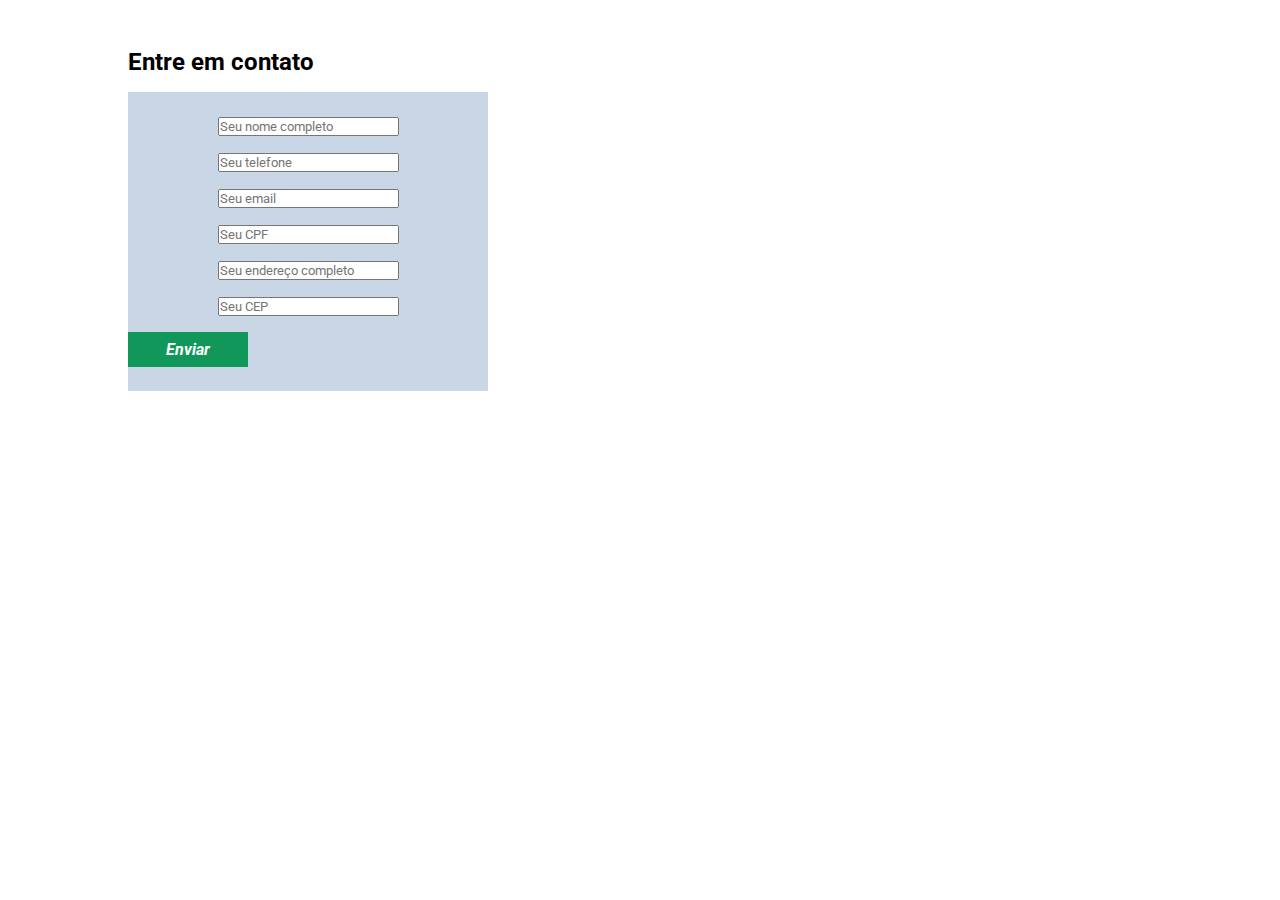
==== commit de97fd73: "exercicio_plugins_jquery" ====
--- a/index.html
+++ b/index.html
@@ -1,22 +1,49 @@
 <!DOCTYPE html>
-<html lang="en">
+<html lang="pt-br">
 <head>
-        <meta charset="UTF-8">
-        <meta http-equiv="X-UA-Compatible" content="IE=edge">
-        <meta name="viewport" content="width=device-width, initial-scale=1.0">
-        <link rel="stylesheet" href="./assets/libs/fontAwesome/css/all.min.css">
-        <link rel="stylesheet" href="./assets/styles/main.css">
-        <style media="screen"></style>
-        <title>Jquery</title>
-    </head>
-    <body>
+    <meta charset="UTF-8">
+    <meta http-equiv="X-UA-Compatible" content="IE=edge">
+    <meta name="viewport" content="width=device-width, initial-scale=1.0">
+    <title>Formulario Modulo 10</title>
+    <link rel="preconnect" href="https://fonts.googleapis.com">
+    <link rel="preconnect" href="https://fonts.gstatic.com" crossorigin>
+    <link href="https://fonts.googleapis.com/css2?family=Roboto&display=swap" rel="stylesheet">
+    <link rel="stylesheet" href="main.css">
+</head>
+<body>
+    <section>
         <div class="container">
-            <input type="text" id="input" required placeholder="digite abaixo e aperte enter">
-            <section>
-            <ul></ul>
-        </section>
-    </div>
-        <script src="./assets/libs/jquery.js"></script>
-        <script src="./assets/js/main.js"></script>
-    </body>
+            <h2>Entre em contato</h2>
+            <form>
+                <div class="form-campo">
+                    <label for="nome"></label>
+                    <input type="text" id="nome" required placeholder="Seu nome completo">
+                </div>
+                <div class="form-campo">
+                    <label for="telefone"></label>
+                    <input type="tel" name="telefone" id="telefone"  required placeholder="Seu telefone">
+                </div>
+                <div class="form-campo">
+                    <label for="email"></label>
+                    <input type="email" id="email"  required placeholder="Seu email">
+                </div>
+                <div class="form-campo">
+                    <label for="cpf"></label>
+                    <input type="text" id="cpf"  required placeholder="Seu CPF">
+                </div>
+                <div class="form-campo">
+                    <label for="endereco-completo"></label>
+                    <input type="text" id="endereco-completo"  required placeholder="Seu endereço completo">
+                </div>
+                <div class="form-campo">
+                    <label for="cep"></label>
+                    <input type="text" id="cep"  required placeholder="Seu CEP">
+                </div>
+                <button type="submit">Enviar</button>
+            </form>
+        </div>
+    </section>
+    <script src="./js/jquery.mask.min.js"></script>
+    <script src="./main.js"></script>
+</body>
 </html>--- a/main.css
+++ b/main.css
@@ -0,0 +1,54 @@
+* {
+    margin: 0;
+    padding: 0;
+    font-family: 'Roboto', sans-serif;
+    box-sizing: border-box;
+}
+
+.container {
+    max-width: 1024px;
+    width: 100%;
+    margin: 0 auto;
+}
+
+section {
+    padding: 48px 0;
+}
+
+section h2 {
+    margin-bottom: 16px;
+}
+
+section button {
+    display: block;
+    width: 100%;
+    border: none;
+    padding: 8px;
+    background-color: #119759;
+    color: #fff;
+    font-style: italic;
+    font-weight: bold;
+    font-size: 16px;
+    cursor: pointer;
+}
+
+.form-campo {
+    margin-bottom: 16px;
+}
+
+.form-campo {
+    font-weight: bold;
+    display: block;
+}
+
+form {
+    display: block;
+    max-width: 360px;
+    background-color: #c8d6e5;
+    text-align: center;
+    padding: 24px 0;
+}
+
+form button {
+    max-width: 120px;
+}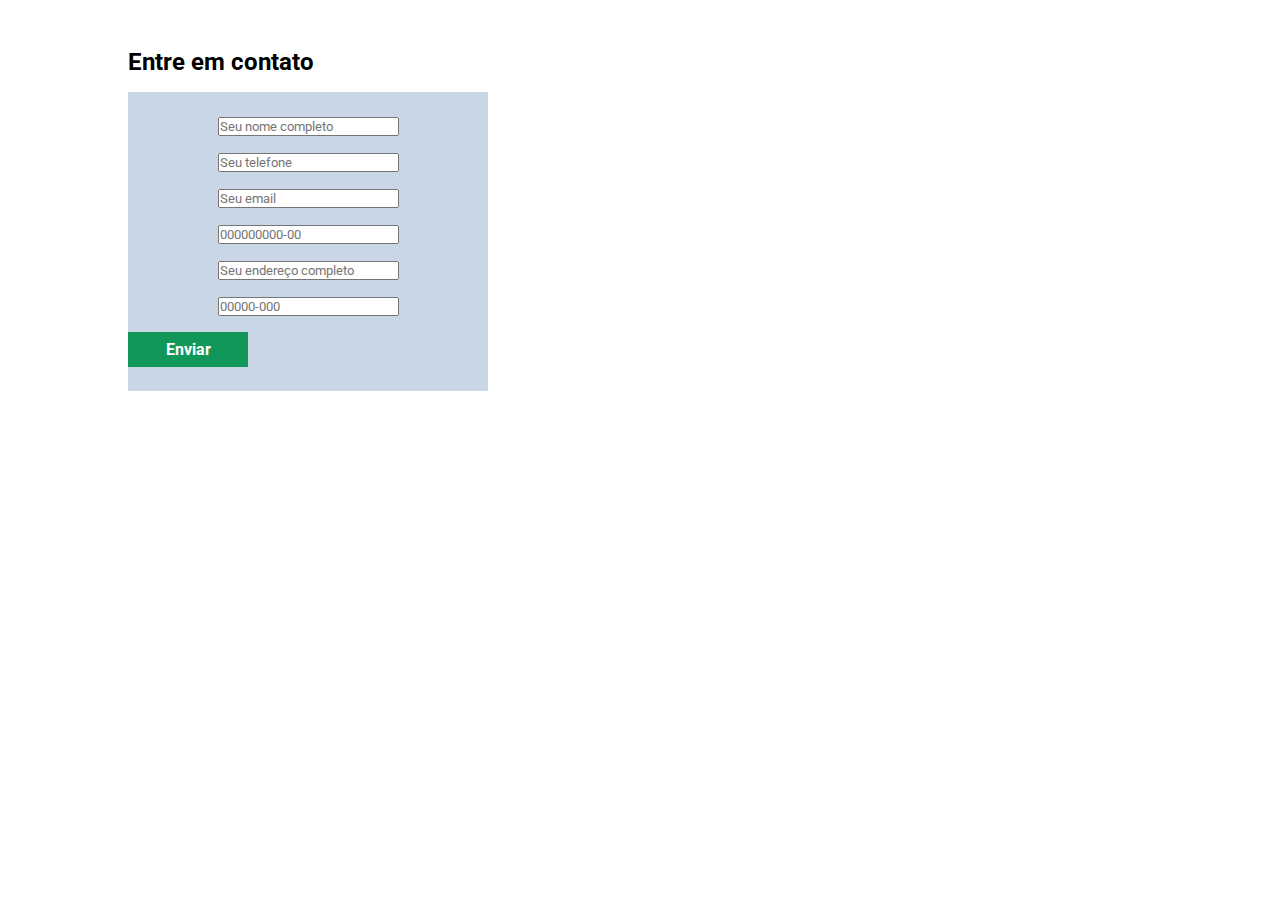
==== commit 6959ad14: "exercicio_plugins_jquery" ====
--- a/index.html
+++ b/index.html
@@ -43,6 +43,7 @@
             </form>
         </div>
     </section>
+    <script src="./js/jquery.js"></script>
     <script src="./js/jquery.mask.min.js"></script>
     <script src="./main.js"></script>
 </body>
--- a/main.css
+++ b/main.css
@@ -26,7 +26,6 @@
     padding: 8px;
     background-color: #119759;
     color: #fff;
-    font-style: italic;
     font-weight: bold;
     font-size: 16px;
     cursor: pointer;
